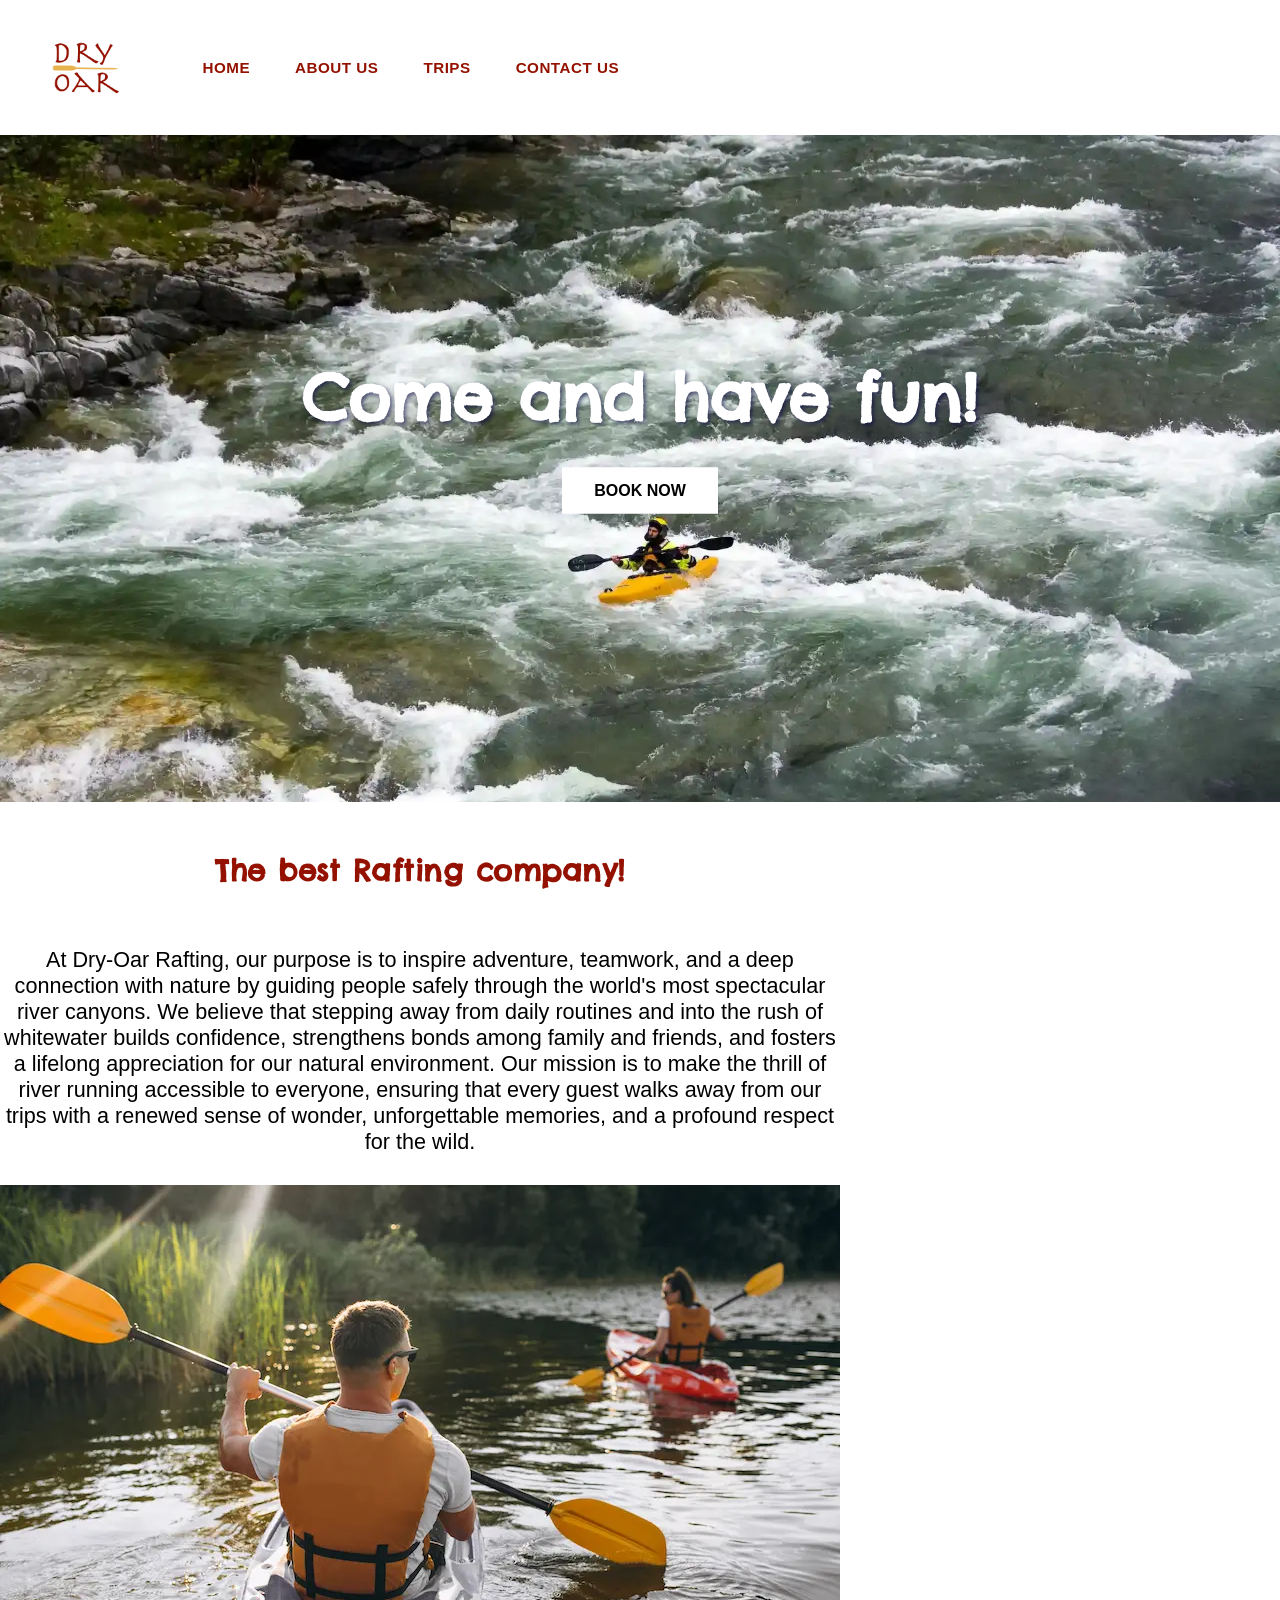
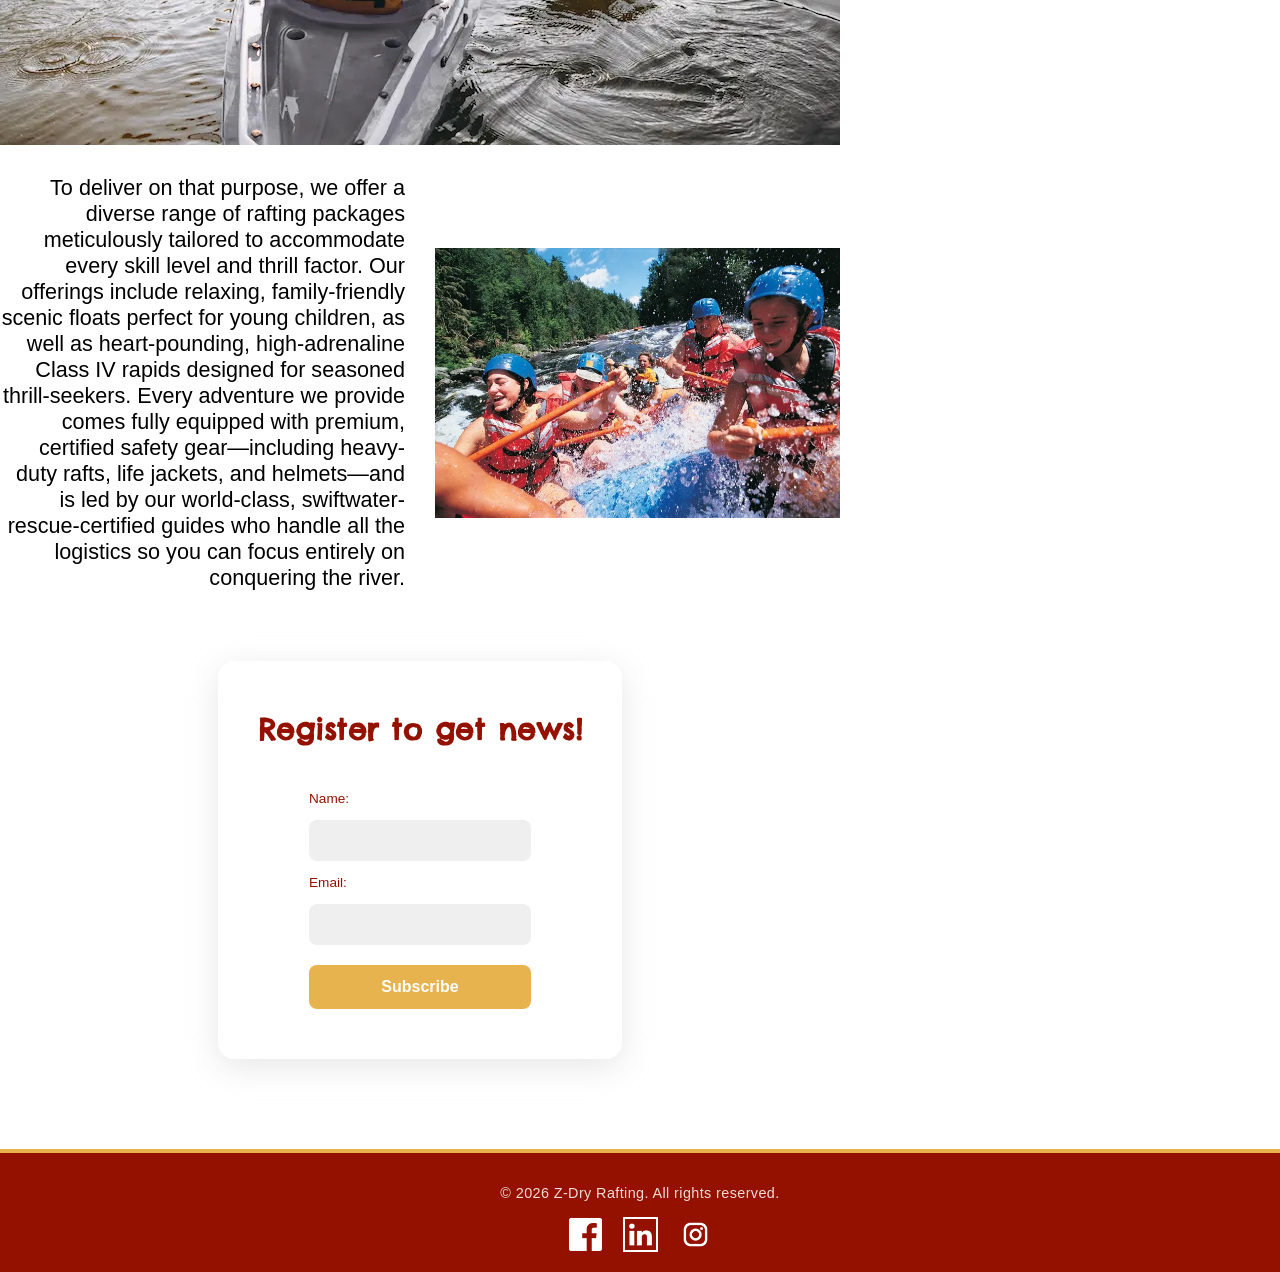
==== wwr/index.html @ ab3e2f8c "finally" ====
<!DOCTYPE html>
<html lang="en">

<head>
    <link rel="stylesheet" href="styles/rafting.css">
    <meta name="description" content="Dry Oar is a rafting company, come and have fun!">
    <meta charset="UTF-8">
    <meta name="author" content="Rodrigo">
    <meta name="viewport" content="width=device-width, initial-scale=1.0">
    <title>Z-Dry Rafting - Home Page</title>
    <link rel="stylesheet" href="styles/rafting.css">
    <link rel="preconnect" href="https://fonts.googleapis.com">
    <link rel="preconnect" href="https://fonts.gstatic.com" crossorigin>
    <link href="https://fonts.googleapis.com/css2?family=Chelsea+Market&display=swap" rel="stylesheet">
</head>
<body>
    <header> 
        <img src="images/z-dryoarlogo.png" alt="Company Logo">
        <nav>
        <ul>
            <li><a href="index.html">HOME</a></li>
            <li><a href="about.html">ABOUT US</a></li>
            <li><a href="trip.html">TRIPS</a></li>
            <li><a href="contact.html">CONTACT US</a></li>
        </ul>
        </nav>
    </header>
    <main class="home">
        <div class = "main-container">
        <img src="images/home-background.webp" alt="rafting main evidence " class="main-background"> 
        <div class="welcome">
        <h1>
            Come and have fun!
        </h1>
        <button type="button">BOOK NOW</button>
        </div>
        </div>
        <div class="content">
        <h2>The best Rafting company!</h2>
        <img src="images/rafting-example.webp" alt="couple rafting" class="couple">
         <p class="text-1">
            At Dry-Oar Rafting, our purpose is to inspire adventure, teamwork, and a deep connection with nature by guiding people safely through the world's most spectacular river canyons. We believe that stepping away from daily routines and into the rush of whitewater builds confidence, strengthens bonds among family and friends, and fosters a lifelong appreciation for our natural environment. Our mission is to make the thrill of river running accessible to everyone, ensuring that every guest walks away from our trips with a renewed sense of wonder, unforgettable memories, and a profound respect for the wild.
        </p>
        <p class="text-2">
            To deliver on that purpose, we offer a diverse range of rafting packages meticulously tailored to accommodate every skill level and thrill factor. Our offerings include relaxing, family-friendly scenic floats perfect for young children, as well as heart-pounding, high-adrenaline Class IV rapids designed for seasoned thrill-seekers. Every adventure we provide comes fully equipped with premium, certified safety gear—including heavy-duty rafts, life jackets, and helmets—and is led by our world-class, swiftwater-rescue-certified guides who handle all the logistics so you can focus entirely on conquering the river.
        </p>
        <img src="images/rafting-group.webp" alt="group rafting" class="group">
        <div class="newsletter">
            <h2> 
                Register to get news!
            </h2>
            <form action="#" method="POST">
        
            <label for="name">Name:</label>
            <input type="text" id="name" name="name" required>

            <label for="email">Email:</label>
            <input type="email" id="email" name="email" required>

            <button type="submit">Subscribe</button>
            </form>
        </div>
        </div>  
    </main>
    <footer>
        <p>© 2026 Z-Dry Rafting. All rights reserved.</p>
    <nav class="socialmedia">
    <a href="https://facebook.com">
        <img src="images/facebook.png" alt="Facebook Icon" width="35">
    </a>
    <a href="https://linkedin.com">
        <img src="images/linkedin.png" alt="LinkedIn Icon" width="35">
    </a>
    <a href="https://instagram.com">
        <img src="images/instagram.png" alt="Instagram Icon" width="35">
    </a>
    </nav>
    </footer>
</body>
---- wwr/styles/rafting.css ----
:root {
    --secondary-color: #941100;
    --accent1-color: #056b54;
    --accent2-color: #b35c00;
    --heading-font:  "Chelsea Market", system-ui;
    --body-font:'Trebuchet MS', sans-serif;
}

* {
    margin: 0;
    padding: 0;
    box-sizing: border-box;
}


header {
    position: sticky;
    top: 0;
    left: 0;
    width: 100%;
    height: 15vh;
    background-color: #ffffff;
    display: flex;
    justify-content: flex-start;
    align-items: center;
    padding: 0px 50px;
    z-index: 100;
    box-shadow: 0 2px 12px rgba(0,0,0,0.08);
}

header img {
    height: 60px;
    width: auto;
}

nav ul {
    list-style: none;
    display: flex;
    gap: 45px;
    margin-left: 80px;
}

nav ul li a {
    text-decoration: none;
    font-weight: bold;
    font-family: 'Trebuchet MS', sans-serif;
    color: rgb(148, 17, 0);
    font-size: 0.95rem;
    letter-spacing: 0.5px;
    padding-bottom: 4px;
    border-bottom: 2px solid transparent;
    transition: border-color 0.2s, opacity 0.2s;
}

nav ul li a:hover {
    border-bottom: 2px solid rgb(230, 179, 78);
    opacity: 0.8;
}

.hero, .history, .adventure, .main-contact, .employees {
    width: 840px;
    align-self: center;
    justify-self: center;
}

footer {
    display: flex;
    flex-direction: column;
    align-items: center;
    justify-content: center;
    background-color: #941100;
    padding: 32px 20px 20px;
    gap: 16px;
    font-family: 'Trebuchet MS', sans-serif;
    border-top: 4px solid rgb(230, 179, 78);
}

footer p {
    color: #fff;
    font-size: 0.9rem;
    letter-spacing: 0.4px;
    opacity: 0.85;
    margin: 0;
}

.socialmedia {
    display: flex;
    justify-content: center;
    align-items: center;
    gap: 20px;
    flex-wrap: wrap;
}

.socialmedia a {
    text-decoration: none;
    transition: transform 0.2s, opacity 0.2s;
    display: flex;
}

.socialmedia a:hover {
    transform: translateY(-3px);
    opacity: 0.8;
}

.socialmedia img {
    width: 35px;
    height: 35px;
    filter: brightness(0) invert(1);
}
.hero {
    display: flex;
    position: relative;
    flex-direction: column;
    align-items: center;
    justify-content: flex-start;
    overflow: hidden;
    border-radius: 12px;
}

.hero h1 {
    text-align: center;
    width: 100%;
    padding: 16px;
    padding-top: 40px;
    order: -1;
    font-family: "Chelsea Market", system-ui;
    color:#941100;
}

.hero img.background {
    width: 100%;
    height: 520px;
    object-fit: cover;
    display: block;
}



.hero article {
    position: absolute;
    bottom: 0;
    left: 0;
    right: 0;
    width: 100%;
    padding: 16px 32px;
    margin: 0;
    background-color:rgb(230, 179, 79, 0.6);
    backdrop-filter: blur(4px);
    display: flex;
    flex-direction: row;
    align-items: center;
    justify-content: center;
    gap: 20px;
    z-index: 2;
    
}

.hero article p {
    width: auto;
    max-width: 600px;
    padding: 0;
    margin: 0;
    background: none;
    text-align: left;
    line-height: 1.7;
    color: rgb(60, 34, 1);
    font-family: 'Trebuchet MS', sans-serif;
}

.hero article img {
    width: 90px;
    height: 90px;
    flex-shrink: 0;
    border-radius: 50%;
    object-fit: cover;
    border: 3px solid rgba(255,255,255,0.4);
}

.history {
    display: grid;
    grid-template-columns: 1fr 1fr 1fr;
    margin: 0 auto;
    padding-block: 40px;
    gap: 24px;
    align-items: center;
}

.history h2 {
    grid-column: 1 / -1;
    text-align: center;
    margin-bottom: 8px;
    padding-bottom: 12px;
    border-bottom: 2px solid rgba(0,0,0,0.08);
    font-family: "Chelsea Market", system-ui;
    color: #941100;
}

.history img {
    width: 100%;
    height: 220px;
    object-fit: cover;
    align-self: center;
    justify-self: center;
    border-radius: 10px;
    border: 1px solid rgb(0 0 0 / 0.1);
    box-shadow: 0 4px 12px rgba(0,0,0,0.08);
}

.history p {
    display: flex;
    align-items: center;
    text-align: center;
    justify-self: center;
    line-height: 1.7;
    padding: 0 12px;
    font-family: 'Trebuchet MS', sans-serif;
    font-size: 2vh;
    font-weight: normal;
}

.adventure {
    display: grid;
    grid-template-columns: repeat(5, 1fr);
    padding-block: 40px;
    gap: 12px;
}

.adventure h2 {
    grid-column: 1 / -1;
    text-align: center;
    margin-bottom: 8px;
    padding-bottom: 12px;
    border-bottom: 2px solid rgba(0,0,0,0.08);
    font-family: "Chelsea Market", system-ui;
    color: #941100;
}

.adventure figure {
    display: flex;
    flex-direction: column;
    align-items: center;
    gap: 8px;
}

.adventure img {
    width: 100%;
    height: 140px;
    object-fit: cover;
    border-radius: 8px;
    border: 1px solid rgb(0 0 0 / 0.1);
    transition: transform 0.25s ease, box-shadow 0.25s ease;
    box-shadow: 0 2px 6px rgba(0,0,0,0.07);
}

.adventure img:hover {
    transform: scale(1.05);
    box-shadow: 0 6px 18px rgba(0,0,0,0.15);
}

.adventure figcaption {
    text-align: center;
    padding: 4px;
    font-size: 0.88rem;
    font-family: 'Trebuchet MS', sans-serif;
    font-size: 2vh;
    font-weight: normal;
}

main section h2 {
    width: 100%;
    padding: 16px;
    text-align: center;
    opacity: 0.85;
    font-family: "Chelsea Market", system-ui;
    color: rgb(148, 17, 0);
}

.main-contact {
    display: grid;
    grid-template-columns: 1fr;
    max-width: 900px;
    margin: 0 auto;
    padding: 40px 20px;
    gap: 40px;
}

.contact {
    display: grid;
    grid-template-columns: 1fr;
    align-self: center;
    justify-content: center;
    text-align: center;
    padding: 30px;
    border-radius: 10px;
    box-shadow: 0 4px 16px rgba(0,0,0,0.08);
    border-left: 4px solid rgb(148, 17, 0);
    background-color: #fafafa;
}

.contact h1 {
    margin-bottom: 16px;
    font-family: "Chelsea Market", system-ui;
    color: rgb(148, 17, 0);
}

.contact article p {
    margin: 6px 0;
    line-height: 1.8;
    font-family: 'Trebuchet MS', sans-serif;
    color: #333;
}

.message-map {
    display: grid;
    grid-template-columns: 1fr 1fr;
    gap: 40px;
    align-items: start;
}

.form {
    display: flex;
    flex-direction: column;
    gap: 15px;
}

.form h2 {
    margin-bottom: 10px;
    font-family: "Chelsea Market", system-ui;
    color: rgb(148, 17, 0);
}

.form form {
    display: flex;
    flex-direction: column;
    gap: 12px;
}

.form-group {
    display: flex;
    flex-direction: column;
    gap: 4px;
}

.form-group label {
    font-weight: bold;
    font-size: 14px;
    font-family: 'Trebuchet MS', sans-serif;
    color: #222;
}

.form-group input[type="text"],
.form-group input[type="email"],
.form-group textarea {
    width: 100%;
    padding: 8px 12px;
    border: 1px solid #ccc;
    border-radius: 6px;
    box-sizing: border-box;
    font-size: 14px;
    font-family: 'Trebuchet MS', sans-serif;
    color: #222;
    background-color: #f9f9f9;
    transition: border 0.2s, box-shadow 0.2s;
}

.form-group input[type="text"]:focus,
.form-group input[type="email"]:focus,
.form-group textarea:focus {
    border-color: rgb(148, 17, 0);
    box-shadow: 0 0 0 3px rgba(148, 17, 0, 0.15);
    outline: none;
}

.form-group textarea {
    height: 100px;
    resize: vertical;
}

.radio-group {
    display: flex;
    flex-direction: column;
    gap: 6px;
}

.radio-group label {
    display: flex;
    align-items: center;
    gap: 8px;
    font-weight: normal;
    font-size: 14px;
    font-family: 'Trebuchet MS', sans-serif;
    color: #333;
}

.checkbox-group {
    display: flex;
    align-items: center;
    gap: 8px;
    font-size: 14px;
}

.checkbox-group label {
    font-weight: normal;
    font-family: 'Trebuchet MS', sans-serif;
    color: #333;
}

button[type="submit"] {
    width: 100%;
    padding: 10px;
    background-color: rgb(148, 17, 0);
    color: #fff;
    border: none;
    border-radius: 6px;
    font-size: 14px;
    font-family: 'Trebuchet MS', sans-serif;
    font-weight: bold;
    cursor: pointer;
    transition: background 0.2s, transform 0.1s;
}

button[type="submit"]:hover {
    background-color: rgba(148, 17, 0, 0.85);
    transform: translateY(-1px);
}

.map {
    display: flex;
    flex-direction: column;
    gap: 12px;
}

.map h2 {
    margin-bottom: 10px;
    font-family: "Chelsea Market", system-ui;
    color: rgb(148, 17, 0);
}

.map iframe {
    width: 100%;
    height: 300px;
    border-radius: 8px;
    border: none;
    box-shadow: 0 4px 12px rgba(0,0,0,0.1);
}

.employees {
    display: grid;
    grid-template-columns: repeat(3, 1fr);
    gap: 20px;
    padding: 30px 0;
}

.employees h2 {
    grid-column: 1 / -1;
    text-align: center;
    margin-bottom: 20px;
    font-family: "Chelsea Market", system-ui;
    color: rgb(148, 17, 0);
}

.employees figure {
    display: flex;
    flex-direction: column;
    align-items: center;
    gap: 8px;
    padding: 16px;
    border-radius: 10px;
    background-color: #fafafa;
    box-shadow: 0 2px 8px rgba(0,0,0,0.07);
    transition: transform 0.2s;
}

.employees figure:hover {
    transform: translateY(-4px);
}

.employees img {
    width: 100%;
    max-width: 220px;
    aspect-ratio: 4 / 5;
    object-fit: cover;
    border: 2px solid rgb(230, 179, 78);
    border-radius: 8px;
    padding: 4px;
}

.employees figcaption {
    text-align: center;
    padding: 4px;
    font-weight: bold;
    font-family: 'Trebuchet MS', sans-serif;
    color: rgb(148, 17, 0);
    font-size: 1rem;
}
.home img {
    max-width: 100%;
    height: auto;
    display: block;
}
.home img {
  max-width: 100%;
  height: auto;
  display: block;
}

.welcome{
    position:absolute;
    top: 45%;
    left: 50%;
    transform: translate(-50%,-50%);
    text-align: center;
    color: white;
    width: 90%;
    display: grid;
    grid-template-columns: 1fr;
    row-gap: 10px;
    justify-items: center;
    

}
.main-container{
    position: relative;
}
.welcome h1 {
  font-size: 5vw;
  margin-bottom: 20px;
  text-shadow: 2px 2px 4px rgba(3, 1, 62, 0.6);
  font-family: "Chelsea Market", system-ui;
  color: white;
}




.welcome button {
  background-color: #ffffff;
  color: #000000;
  border: 2px solid #ffffff;
  padding: 12px 30px;
  font-size: 1rem;
  cursor: pointer;
  text-transform: uppercase;
  transition: all 0.3s ease;
  font-family: 'Trebuchet MS', sans-serif; font-weight: bold;
  width: auto;
}

.welcome button:hover {
  background-color: transparent;
  color: #ffffff;}
.content {
    width: 840px;
    justify-self: center;
    display: grid;
    grid-template-columns: 1fr 1fr;
    padding: 50px 0 50px 0 ;
    gap: 30px;
}
.group{
    width:50vh;
    height: auto;
    justify-self: center;
    align-self: center;
    grid-column: 2;
    grid-row: 4;
}
.content h2{
  color: rgb(148, 17, 0);
  font-size: 1.8rem;
  margin-bottom: 28px;
  font-family:  "Chelsea Market", system-ui;
  letter-spacing: 0.5px;
  text-align: center;
  align-self: center;
  justify-self: center;
  grid-row: 1;
  grid-column: 1/3;

}
.newsletter {
  grid-column: 1/-1 ; 
  display: flex;
  flex-direction: column;
  align-items: center;
  gap: 15px;
  padding: 50px 40px;
  border-radius: 16px;
  max-width: 550px;
  margin: 40px auto;
  text-align: center;
  box-shadow: 0 8px 32px rgba(176, 176, 176, 0.3);
}

.newsletter h2 {
  color:  rgb(148, 17, 0);
  font-size: 1.8rem;
  margin-bottom: 28px;
  font-family:  "Chelsea Market", system-ui;
  letter-spacing: 0.5px;
}

.newsletter form {
  display: flex;
  flex-direction: column;
  gap: 14px;
}

.newsletter label {
  color:  rgb(148, 17, 0);
  font-size: 0.85rem;
  text-align: left;
  font-family: 'Trebuchet MS', sans-serif; 
}

.newsletter input {
  border: none;
  width: 100%;
  padding: 12px 16px;
  border-radius: 8px;
  background: #efefef;
  color:  rgb(148, 17, 0);
  font-size: 0.95rem;
  outline: none;
  box-sizing: border-box;
}

.newsletter input:focus {

  box-shadow: 0 0 0 3px  rgb(148, 17, 0);
}

.newsletter button {
  margin-top: 6px;
  padding: 13px;
  background: rgb(230, 179, 79);
  color: white;
  border: none;
  border-radius: 8px;
  font-size: 1rem;
  font-weight: 600;
  cursor: pointer;
  transition: background 0.3s ease, transform 0.1s ease;
  font-family: 'Segoe UI', sans-serif;
}

.newsletter button:hover {
  background:  rgb(148, 17, 0);
  transform: translateY(-1px);
}

.newsletter button:active {
  transform: translateY(0);
}
.couple{
    align-self: center;
    grid-column: 1 / 3;
    grid-row: 3;
    width: 100%;
    height: 100%;
    object-fit: cover;
}
.text-1{
    font-family: 'Trebuchet MS', sans-serif; 
    font-size: 2.4vh;
    top: 0;
    grid-column: 1/3;
    grid: 2;
    text-align: center;
}
.text-2{
    font-family: 'Trebuchet MS', sans-serif; 
    font-size: 2.4vh;
    top: 0;
    text-align: right;
    grid-column: 1;
    grid-row: 4;}

.call, .plans, .comparison {
    width: 840px;
    justify-self: center;
    align-self: center;
    padding: 40px 20px;
}

.call {
    text-align: center;
    background-color: #fafafa;
    border-radius: 10px;
    border-left: 4px solid rgb(230, 179, 78);
    box-shadow: 0 4px 16px rgba(0,0,0,0.07);
}

.call h2 {
    margin-bottom: 12px;
    font-family: "Chelsea Market", system-ui;
    color: rgb(148, 17, 0);
}

.call p {
    margin-bottom: 20px;
    font-family: 'Trebuchet MS', sans-serif;
    color: #333;
    line-height: 1.7;
}

.call a {
    display: inline-block;
    padding: 12px 28px;
    border: 2px solid rgb(148, 17, 0);
    color: rgb(148, 17, 0);
    text-decoration: none;
    font-weight: bold;
    font-family: 'Trebuchet MS', sans-serif;
    border-radius: 6px;
    transition: background 0.2s, color 0.2s;
}

.call a:hover {
    background-color: rgb(148, 17, 0);
    color: #fff;
}

hr {
    width: 840px;
    margin: 0 auto;
    border: none;
    border-top: 2px solid rgba(148, 17, 0, 0.15);
}

.plans h2 {
    margin-bottom: 30px;
    text-align: center;
    font-family: "Chelsea Market", system-ui;
    color: rgb(148, 17, 0);
}

.plans article {
    display: grid;
    grid-template-columns: 280px 1fr;
    grid-template-rows: auto 1fr;
    gap: 12px 24px;
    margin-bottom: 36px;
    padding-bottom: 36px;
    border-bottom: 1px solid rgba(148, 17, 0, 0.15);
}

.plans article:last-child {
    border-bottom: none;
}

.plans article h3 {
    grid-column: 1 / -1;
    margin-bottom: 4px;
    font-family: "Chelsea Market", system-ui;
    color: rgb(148, 17, 0);
    border-left: 3px solid rgb(230, 179, 78);
    padding-left: 10px;
}

.plans article img {
    width: 100%;
    height: 180px;
    object-fit: cover;
    border-radius: 8px;
    box-shadow: 0 4px 12px rgba(0,0,0,0.1);
    border: 2px solid rgb(230, 179, 78);
}

.plans article p {
    align-self: center;
    line-height: 1.7;
    font-family: 'Trebuchet MS', sans-serif;
    color: #333;
}

.comparison h2 {
    text-align: center;
    margin-bottom: 20px;
    font-family: "Chelsea Market", system-ui;
    color: rgb(148, 17, 0);
}

.comparison table {
    width: 100%;
    border-collapse: collapse;
    border: none;
    font-family: 'Trebuchet MS', sans-serif;
}

.comparison th {
    padding: 12px 16px;
    text-align: center;
    background-color: rgb(148, 17, 0);
    color: #fff;
    font-family: 'Trebuchet MS', sans-serif;
    font-weight: bold;
}

.comparison td {
    padding: 12px 16px;
    text-align: center;
    border: 1px solid rgba(0,0,0,0.1);
    color: #333;
}

.comparison thead tr {
    background-color: rgb(148, 17, 0);
}

.comparison tbody tr:nth-child(even) {
    background-color: rgba(230, 179, 78, 0.1);
}

.comparison tbody tr:hover {
    background-color: rgba(148, 17, 0, 0.07);
}
---- wwr/styles/rafting.css ----
:root {
    --secondary-color: #941100;
    --accent1-color: #056b54;
    --accent2-color: #b35c00;
    --heading-font:  "Chelsea Market", system-ui;
    --body-font:'Trebuchet MS', sans-serif;
}

* {
    margin: 0;
    padding: 0;
    box-sizing: border-box;
}


header {
    position: sticky;
    top: 0;
    left: 0;
    width: 100%;
    height: 15vh;
    background-color: #ffffff;
    display: flex;
    justify-content: flex-start;
    align-items: center;
    padding: 0px 50px;
    z-index: 100;
    box-shadow: 0 2px 12px rgba(0,0,0,0.08);
}

header img {
    height: 60px;
    width: auto;
}

nav ul {
    list-style: none;
    display: flex;
    gap: 45px;
    margin-left: 80px;
}

nav ul li a {
    text-decoration: none;
    font-weight: bold;
    font-family: 'Trebuchet MS', sans-serif;
    color: rgb(148, 17, 0);
    font-size: 0.95rem;
    letter-spacing: 0.5px;
    padding-bottom: 4px;
    border-bottom: 2px solid transparent;
    transition: border-color 0.2s, opacity 0.2s;
}

nav ul li a:hover {
    border-bottom: 2px solid rgb(230, 179, 78);
    opacity: 0.8;
}

.hero, .history, .adventure, .main-contact, .employees {
    width: 840px;
    align-self: center;
    justify-self: center;
}

footer {
    display: flex;
    flex-direction: column;
    align-items: center;
    justify-content: center;
    background-color: #941100;
    padding: 32px 20px 20px;
    gap: 16px;
    font-family: 'Trebuchet MS', sans-serif;
    border-top: 4px solid rgb(230, 179, 78);
}

footer p {
    color: #fff;
    font-size: 0.9rem;
    letter-spacing: 0.4px;
    opacity: 0.85;
    margin: 0;
}

.socialmedia {
    display: flex;
    justify-content: center;
    align-items: center;
    gap: 20px;
    flex-wrap: wrap;
}

.socialmedia a {
    text-decoration: none;
    transition: transform 0.2s, opacity 0.2s;
    display: flex;
}

.socialmedia a:hover {
    transform: translateY(-3px);
    opacity: 0.8;
}

.socialmedia img {
    width: 35px;
    height: 35px;
    filter: brightness(0) invert(1);
}
.hero {
    display: flex;
    position: relative;
    flex-direction: column;
    align-items: center;
    justify-content: flex-start;
    overflow: hidden;
    border-radius: 12px;
}

.hero h1 {
    text-align: center;
    width: 100%;
    padding: 16px;
    padding-top: 40px;
    order: -1;
    font-family: "Chelsea Market", system-ui;
    color:#941100;
}

.hero img.background {
    width: 100%;
    height: 520px;
    object-fit: cover;
    display: block;
}



.hero article {
    position: absolute;
    bottom: 0;
    left: 0;
    right: 0;
    width: 100%;
    padding: 16px 32px;
    margin: 0;
    background-color:rgb(230, 179, 79, 0.6);
    backdrop-filter: blur(4px);
    display: flex;
    flex-direction: row;
    align-items: center;
    justify-content: center;
    gap: 20px;
    z-index: 2;
    
}

.hero article p {
    width: auto;
    max-width: 600px;
    padding: 0;
    margin: 0;
    background: none;
    text-align: left;
    line-height: 1.7;
    color: rgb(60, 34, 1);
    font-family: 'Trebuchet MS', sans-serif;
}

.hero article img {
    width: 90px;
    height: 90px;
    flex-shrink: 0;
    border-radius: 50%;
    object-fit: cover;
    border: 3px solid rgba(255,255,255,0.4);
}

.history {
    display: grid;
    grid-template-columns: 1fr 1fr 1fr;
    margin: 0 auto;
    padding-block: 40px;
    gap: 24px;
    align-items: center;
}

.history h2 {
    grid-column: 1 / -1;
    text-align: center;
    margin-bottom: 8px;
    padding-bottom: 12px;
    border-bottom: 2px solid rgba(0,0,0,0.08);
    font-family: "Chelsea Market", system-ui;
    color: #941100;
}

.history img {
    width: 100%;
    height: 220px;
    object-fit: cover;
    align-self: center;
    justify-self: center;
    border-radius: 10px;
    border: 1px solid rgb(0 0 0 / 0.1);
    box-shadow: 0 4px 12px rgba(0,0,0,0.08);
}

.history p {
    display: flex;
    align-items: center;
    text-align: center;
    justify-self: center;
    line-height: 1.7;
    padding: 0 12px;
    font-family: 'Trebuchet MS', sans-serif;
    font-size: 2vh;
    font-weight: normal;
}

.adventure {
    display: grid;
    grid-template-columns: repeat(5, 1fr);
    padding-block: 40px;
    gap: 12px;
}

.adventure h2 {
    grid-column: 1 / -1;
    text-align: center;
    margin-bottom: 8px;
    padding-bottom: 12px;
    border-bottom: 2px solid rgba(0,0,0,0.08);
    font-family: "Chelsea Market", system-ui;
    color: #941100;
}

.adventure figure {
    display: flex;
    flex-direction: column;
    align-items: center;
    gap: 8px;
}

.adventure img {
    width: 100%;
    height: 140px;
    object-fit: cover;
    border-radius: 8px;
    border: 1px solid rgb(0 0 0 / 0.1);
    transition: transform 0.25s ease, box-shadow 0.25s ease;
    box-shadow: 0 2px 6px rgba(0,0,0,0.07);
}

.adventure img:hover {
    transform: scale(1.05);
    box-shadow: 0 6px 18px rgba(0,0,0,0.15);
}

.adventure figcaption {
    text-align: center;
    padding: 4px;
    font-size: 0.88rem;
    font-family: 'Trebuchet MS', sans-serif;
    font-size: 2vh;
    font-weight: normal;
}

main section h2 {
    width: 100%;
    padding: 16px;
    text-align: center;
    opacity: 0.85;
    font-family: "Chelsea Market", system-ui;
    color: rgb(148, 17, 0);
}

.main-contact {
    display: grid;
    grid-template-columns: 1fr;
    max-width: 900px;
    margin: 0 auto;
    padding: 40px 20px;
    gap: 40px;
}

.contact {
    display: grid;
    grid-template-columns: 1fr;
    align-self: center;
    justify-content: center;
    text-align: center;
    padding: 30px;
    border-radius: 10px;
    box-shadow: 0 4px 16px rgba(0,0,0,0.08);
    border-left: 4px solid rgb(148, 17, 0);
    background-color: #fafafa;
}

.contact h1 {
    margin-bottom: 16px;
    font-family: "Chelsea Market", system-ui;
    color: rgb(148, 17, 0);
}

.contact article p {
    margin: 6px 0;
    line-height: 1.8;
    font-family: 'Trebuchet MS', sans-serif;
    color: #333;
}

.message-map {
    display: grid;
    grid-template-columns: 1fr 1fr;
    gap: 40px;
    align-items: start;
}

.form {
    display: flex;
    flex-direction: column;
    gap: 15px;
}

.form h2 {
    margin-bottom: 10px;
    font-family: "Chelsea Market", system-ui;
    color: rgb(148, 17, 0);
}

.form form {
    display: flex;
    flex-direction: column;
    gap: 12px;
}

.form-group {
    display: flex;
    flex-direction: column;
    gap: 4px;
}

.form-group label {
    font-weight: bold;
    font-size: 14px;
    font-family: 'Trebuchet MS', sans-serif;
    color: #222;
}

.form-group input[type="text"],
.form-group input[type="email"],
.form-group textarea {
    width: 100%;
    padding: 8px 12px;
    border: 1px solid #ccc;
    border-radius: 6px;
    box-sizing: border-box;
    font-size: 14px;
    font-family: 'Trebuchet MS', sans-serif;
    color: #222;
    background-color: #f9f9f9;
    transition: border 0.2s, box-shadow 0.2s;
}

.form-group input[type="text"]:focus,
.form-group input[type="email"]:focus,
.form-group textarea:focus {
    border-color: rgb(148, 17, 0);
    box-shadow: 0 0 0 3px rgba(148, 17, 0, 0.15);
    outline: none;
}

.form-group textarea {
    height: 100px;
    resize: vertical;
}

.radio-group {
    display: flex;
    flex-direction: column;
    gap: 6px;
}

.radio-group label {
    display: flex;
    align-items: center;
    gap: 8px;
    font-weight: normal;
    font-size: 14px;
    font-family: 'Trebuchet MS', sans-serif;
    color: #333;
}

.checkbox-group {
    display: flex;
    align-items: center;
    gap: 8px;
    font-size: 14px;
}

.checkbox-group label {
    font-weight: normal;
    font-family: 'Trebuchet MS', sans-serif;
    color: #333;
}

button[type="submit"] {
    width: 100%;
    padding: 10px;
    background-color: rgb(148, 17, 0);
    color: #fff;
    border: none;
    border-radius: 6px;
    font-size: 14px;
    font-family: 'Trebuchet MS', sans-serif;
    font-weight: bold;
    cursor: pointer;
    transition: background 0.2s, transform 0.1s;
}

button[type="submit"]:hover {
    background-color: rgba(148, 17, 0, 0.85);
    transform: translateY(-1px);
}

.map {
    display: flex;
    flex-direction: column;
    gap: 12px;
}

.map h2 {
    margin-bottom: 10px;
    font-family: "Chelsea Market", system-ui;
    color: rgb(148, 17, 0);
}

.map iframe {
    width: 100%;
    height: 300px;
    border-radius: 8px;
    border: none;
    box-shadow: 0 4px 12px rgba(0,0,0,0.1);
}

.employees {
    display: grid;
    grid-template-columns: repeat(3, 1fr);
    gap: 20px;
    padding: 30px 0;
}

.employees h2 {
    grid-column: 1 / -1;
    text-align: center;
    margin-bottom: 20px;
    font-family: "Chelsea Market", system-ui;
    color: rgb(148, 17, 0);
}

.employees figure {
    display: flex;
    flex-direction: column;
    align-items: center;
    gap: 8px;
    padding: 16px;
    border-radius: 10px;
    background-color: #fafafa;
    box-shadow: 0 2px 8px rgba(0,0,0,0.07);
    transition: transform 0.2s;
}

.employees figure:hover {
    transform: translateY(-4px);
}

.employees img {
    width: 100%;
    max-width: 220px;
    aspect-ratio: 4 / 5;
    object-fit: cover;
    border: 2px solid rgb(230, 179, 78);
    border-radius: 8px;
    padding: 4px;
}

.employees figcaption {
    text-align: center;
    padding: 4px;
    font-weight: bold;
    font-family: 'Trebuchet MS', sans-serif;
    color: rgb(148, 17, 0);
    font-size: 1rem;
}
.home img {
    max-width: 100%;
    height: auto;
    display: block;
}
.home img {
  max-width: 100%;
  height: auto;
  display: block;
}

.welcome{
    position:absolute;
    top: 45%;
    left: 50%;
    transform: translate(-50%,-50%);
    text-align: center;
    color: white;
    width: 90%;
    display: grid;
    grid-template-columns: 1fr;
    row-gap: 10px;
    justify-items: center;
    

}
.main-container{
    position: relative;
}
.welcome h1 {
  font-size: 5vw;
  margin-bottom: 20px;
  text-shadow: 2px 2px 4px rgba(3, 1, 62, 0.6);
  font-family: "Chelsea Market", system-ui;
  color: white;
}




.welcome button {
  background-color: #ffffff;
  color: #000000;
  border: 2px solid #ffffff;
  padding: 12px 30px;
  font-size: 1rem;
  cursor: pointer;
  text-transform: uppercase;
  transition: all 0.3s ease;
  font-family: 'Trebuchet MS', sans-serif; font-weight: bold;
  width: auto;
}

.welcome button:hover {
  background-color: transparent;
  color: #ffffff;}
.content {
    width: 840px;
    justify-self: center;
    display: grid;
    grid-template-columns: 1fr 1fr;
    padding: 50px 0 50px 0 ;
    gap: 30px;
}
.group{
    width:50vh;
    height: auto;
    justify-self: center;
    align-self: center;
    grid-column: 2;
    grid-row: 4;
}
.content h2{
  color: rgb(148, 17, 0);
  font-size: 1.8rem;
  margin-bottom: 28px;
  font-family:  "Chelsea Market", system-ui;
  letter-spacing: 0.5px;
  text-align: center;
  align-self: center;
  justify-self: center;
  grid-row: 1;
  grid-column: 1/3;

}
.newsletter {
  grid-column: 1/-1 ; 
  display: flex;
  flex-direction: column;
  align-items: center;
  gap: 15px;
  padding: 50px 40px;
  border-radius: 16px;
  max-width: 550px;
  margin: 40px auto;
  text-align: center;
  box-shadow: 0 8px 32px rgba(176, 176, 176, 0.3);
}

.newsletter h2 {
  color:  rgb(148, 17, 0);
  font-size: 1.8rem;
  margin-bottom: 28px;
  font-family:  "Chelsea Market", system-ui;
  letter-spacing: 0.5px;
}

.newsletter form {
  display: flex;
  flex-direction: column;
  gap: 14px;
}

.newsletter label {
  color:  rgb(148, 17, 0);
  font-size: 0.85rem;
  text-align: left;
  font-family: 'Trebuchet MS', sans-serif; 
}

.newsletter input {
  border: none;
  width: 100%;
  padding: 12px 16px;
  border-radius: 8px;
  background: #efefef;
  color:  rgb(148, 17, 0);
  font-size: 0.95rem;
  outline: none;
  box-sizing: border-box;
}

.newsletter input:focus {

  box-shadow: 0 0 0 3px  rgb(148, 17, 0);
}

.newsletter button {
  margin-top: 6px;
  padding: 13px;
  background: rgb(230, 179, 79);
  color: white;
  border: none;
  border-radius: 8px;
  font-size: 1rem;
  font-weight: 600;
  cursor: pointer;
  transition: background 0.3s ease, transform 0.1s ease;
  font-family: 'Segoe UI', sans-serif;
}

.newsletter button:hover {
  background:  rgb(148, 17, 0);
  transform: translateY(-1px);
}

.newsletter button:active {
  transform: translateY(0);
}
.couple{
    align-self: center;
    grid-column: 1 / 3;
    grid-row: 3;
    width: 100%;
    height: 100%;
    object-fit: cover;
}
.text-1{
    font-family: 'Trebuchet MS', sans-serif; 
    font-size: 2.4vh;
    top: 0;
    grid-column: 1/3;
    grid: 2;
    text-align: center;
}
.text-2{
    font-family: 'Trebuchet MS', sans-serif; 
    font-size: 2.4vh;
    top: 0;
    text-align: right;
    grid-column: 1;
    grid-row: 4;}

.call, .plans, .comparison {
    width: 840px;
    justify-self: center;
    align-self: center;
    padding: 40px 20px;
}

.call {
    text-align: center;
    background-color: #fafafa;
    border-radius: 10px;
    border-left: 4px solid rgb(230, 179, 78);
    box-shadow: 0 4px 16px rgba(0,0,0,0.07);
}

.call h2 {
    margin-bottom: 12px;
    font-family: "Chelsea Market", system-ui;
    color: rgb(148, 17, 0);
}

.call p {
    margin-bottom: 20px;
    font-family: 'Trebuchet MS', sans-serif;
    color: #333;
    line-height: 1.7;
}

.call a {
    display: inline-block;
    padding: 12px 28px;
    border: 2px solid rgb(148, 17, 0);
    color: rgb(148, 17, 0);
    text-decoration: none;
    font-weight: bold;
    font-family: 'Trebuchet MS', sans-serif;
    border-radius: 6px;
    transition: background 0.2s, color 0.2s;
}

.call a:hover {
    background-color: rgb(148, 17, 0);
    color: #fff;
}

hr {
    width: 840px;
    margin: 0 auto;
    border: none;
    border-top: 2px solid rgba(148, 17, 0, 0.15);
}

.plans h2 {
    margin-bottom: 30px;
    text-align: center;
    font-family: "Chelsea Market", system-ui;
    color: rgb(148, 17, 0);
}

.plans article {
    display: grid;
    grid-template-columns: 280px 1fr;
    grid-template-rows: auto 1fr;
    gap: 12px 24px;
    margin-bottom: 36px;
    padding-bottom: 36px;
    border-bottom: 1px solid rgba(148, 17, 0, 0.15);
}

.plans article:last-child {
    border-bottom: none;
}

.plans article h3 {
    grid-column: 1 / -1;
    margin-bottom: 4px;
    font-family: "Chelsea Market", system-ui;
    color: rgb(148, 17, 0);
    border-left: 3px solid rgb(230, 179, 78);
    padding-left: 10px;
}

.plans article img {
    width: 100%;
    height: 180px;
    object-fit: cover;
    border-radius: 8px;
    box-shadow: 0 4px 12px rgba(0,0,0,0.1);
    border: 2px solid rgb(230, 179, 78);
}

.plans article p {
    align-self: center;
    line-height: 1.7;
    font-family: 'Trebuchet MS', sans-serif;
    color: #333;
}

.comparison h2 {
    text-align: center;
    margin-bottom: 20px;
    font-family: "Chelsea Market", system-ui;
    color: rgb(148, 17, 0);
}

.comparison table {
    width: 100%;
    border-collapse: collapse;
    border: none;
    font-family: 'Trebuchet MS', sans-serif;
}

.comparison th {
    padding: 12px 16px;
    text-align: center;
    background-color: rgb(148, 17, 0);
    color: #fff;
    font-family: 'Trebuchet MS', sans-serif;
    font-weight: bold;
}

.comparison td {
    padding: 12px 16px;
    text-align: center;
    border: 1px solid rgba(0,0,0,0.1);
    color: #333;
}

.comparison thead tr {
    background-color: rgb(148, 17, 0);
}

.comparison tbody tr:nth-child(even) {
    background-color: rgba(230, 179, 78, 0.1);
}

.comparison tbody tr:hover {
    background-color: rgba(148, 17, 0, 0.07);
}
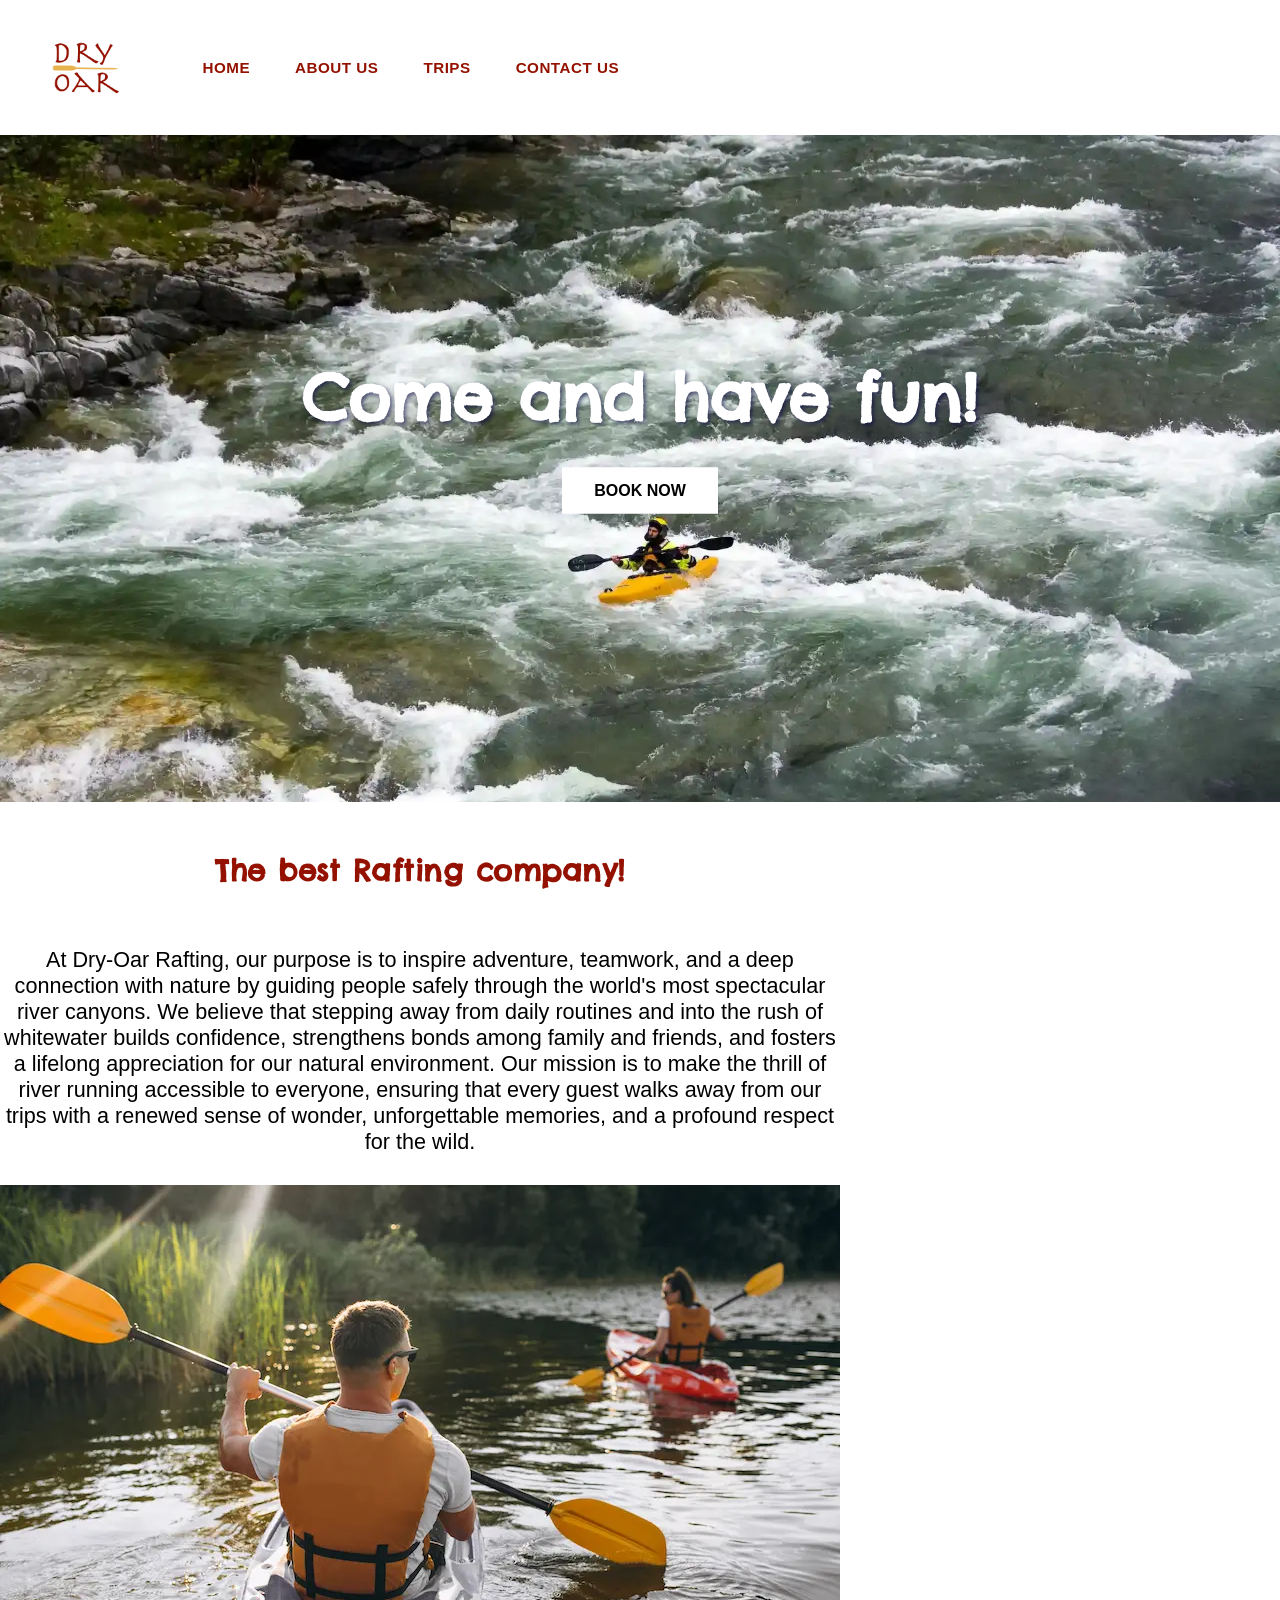
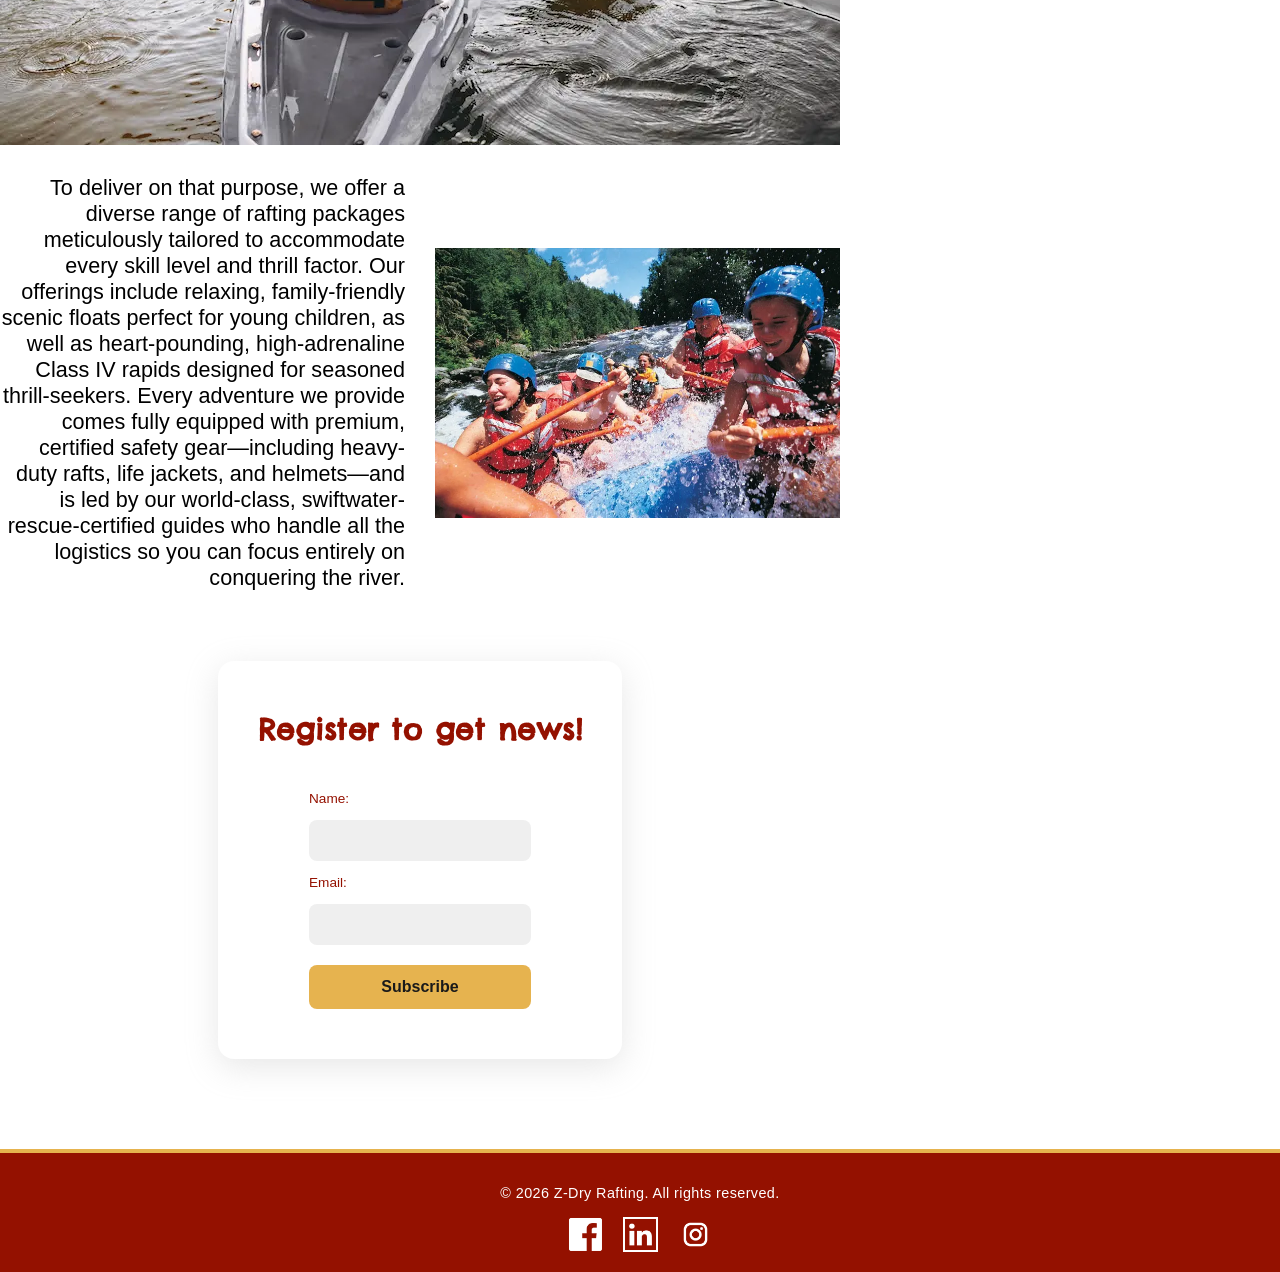
==== commit d99ccded: "hi" ====
--- a/wwr/index.html
+++ b/wwr/index.html
@@ -32,7 +32,7 @@
         <h1>
             Come and have fun!
         </h1>
-        <button type="button">BOOK NOW</button>
+        <a href="trip.html"><button type="button">BOOK NOW</button></a>
         </div>
         </div>
         <div class="content">
--- a/wwr/styles/rafting.css
+++ b/wwr/styles/rafting.css
@@ -79,7 +79,7 @@
     color: #fff;
     font-size: 0.9rem;
     letter-spacing: 0.4px;
-    opacity: 0.85;
+    opacity: 1;
     margin: 0;
 }
 
@@ -631,17 +631,17 @@
 }
 
 .newsletter button {
-  margin-top: 6px;
-  padding: 13px;
-  background: rgb(230, 179, 79);
-  color: white;
-  border: none;
-  border-radius: 8px;
-  font-size: 1rem;
-  font-weight: 600;
-  cursor: pointer;
-  transition: background 0.3s ease, transform 0.1s ease;
-  font-family: 'Segoe UI', sans-serif;
+    margin-top: 6px;
+    padding: 13px;
+    background: rgb(230, 179, 79);
+    color: #1a1a1a;
+    border: none;
+    border-radius: 8px;
+    font-size: 1rem;
+    font-weight: 600;
+    cursor: pointer;
+    transition: background 0.3s ease, transform 0.1s ease;
+    font-family: 'Trebuchet MS', sans-serif;
 }
 
 .newsletter button:hover {
@@ -663,15 +663,12 @@
 .text-1{
     font-family: 'Trebuchet MS', sans-serif; 
     font-size: 2.4vh;
-    top: 0;
     grid-column: 1/3;
-    grid: 2;
     text-align: center;
 }
 .text-2{
     font-family: 'Trebuchet MS', sans-serif; 
     font-size: 2.4vh;
-    top: 0;
     text-align: right;
     grid-column: 1;
     grid-row: 4;}
--- a/wwr/styles/rafting.css
+++ b/wwr/styles/rafting.css
@@ -79,7 +79,7 @@
     color: #fff;
     font-size: 0.9rem;
     letter-spacing: 0.4px;
-    opacity: 0.85;
+    opacity: 1;
     margin: 0;
 }
 
@@ -631,17 +631,17 @@
 }
 
 .newsletter button {
-  margin-top: 6px;
-  padding: 13px;
-  background: rgb(230, 179, 79);
-  color: white;
-  border: none;
-  border-radius: 8px;
-  font-size: 1rem;
-  font-weight: 600;
-  cursor: pointer;
-  transition: background 0.3s ease, transform 0.1s ease;
-  font-family: 'Segoe UI', sans-serif;
+    margin-top: 6px;
+    padding: 13px;
+    background: rgb(230, 179, 79);
+    color: #1a1a1a;
+    border: none;
+    border-radius: 8px;
+    font-size: 1rem;
+    font-weight: 600;
+    cursor: pointer;
+    transition: background 0.3s ease, transform 0.1s ease;
+    font-family: 'Trebuchet MS', sans-serif;
 }
 
 .newsletter button:hover {
@@ -663,15 +663,12 @@
 .text-1{
     font-family: 'Trebuchet MS', sans-serif; 
     font-size: 2.4vh;
-    top: 0;
     grid-column: 1/3;
-    grid: 2;
     text-align: center;
 }
 .text-2{
     font-family: 'Trebuchet MS', sans-serif; 
     font-size: 2.4vh;
-    top: 0;
     text-align: right;
     grid-column: 1;
     grid-row: 4;}
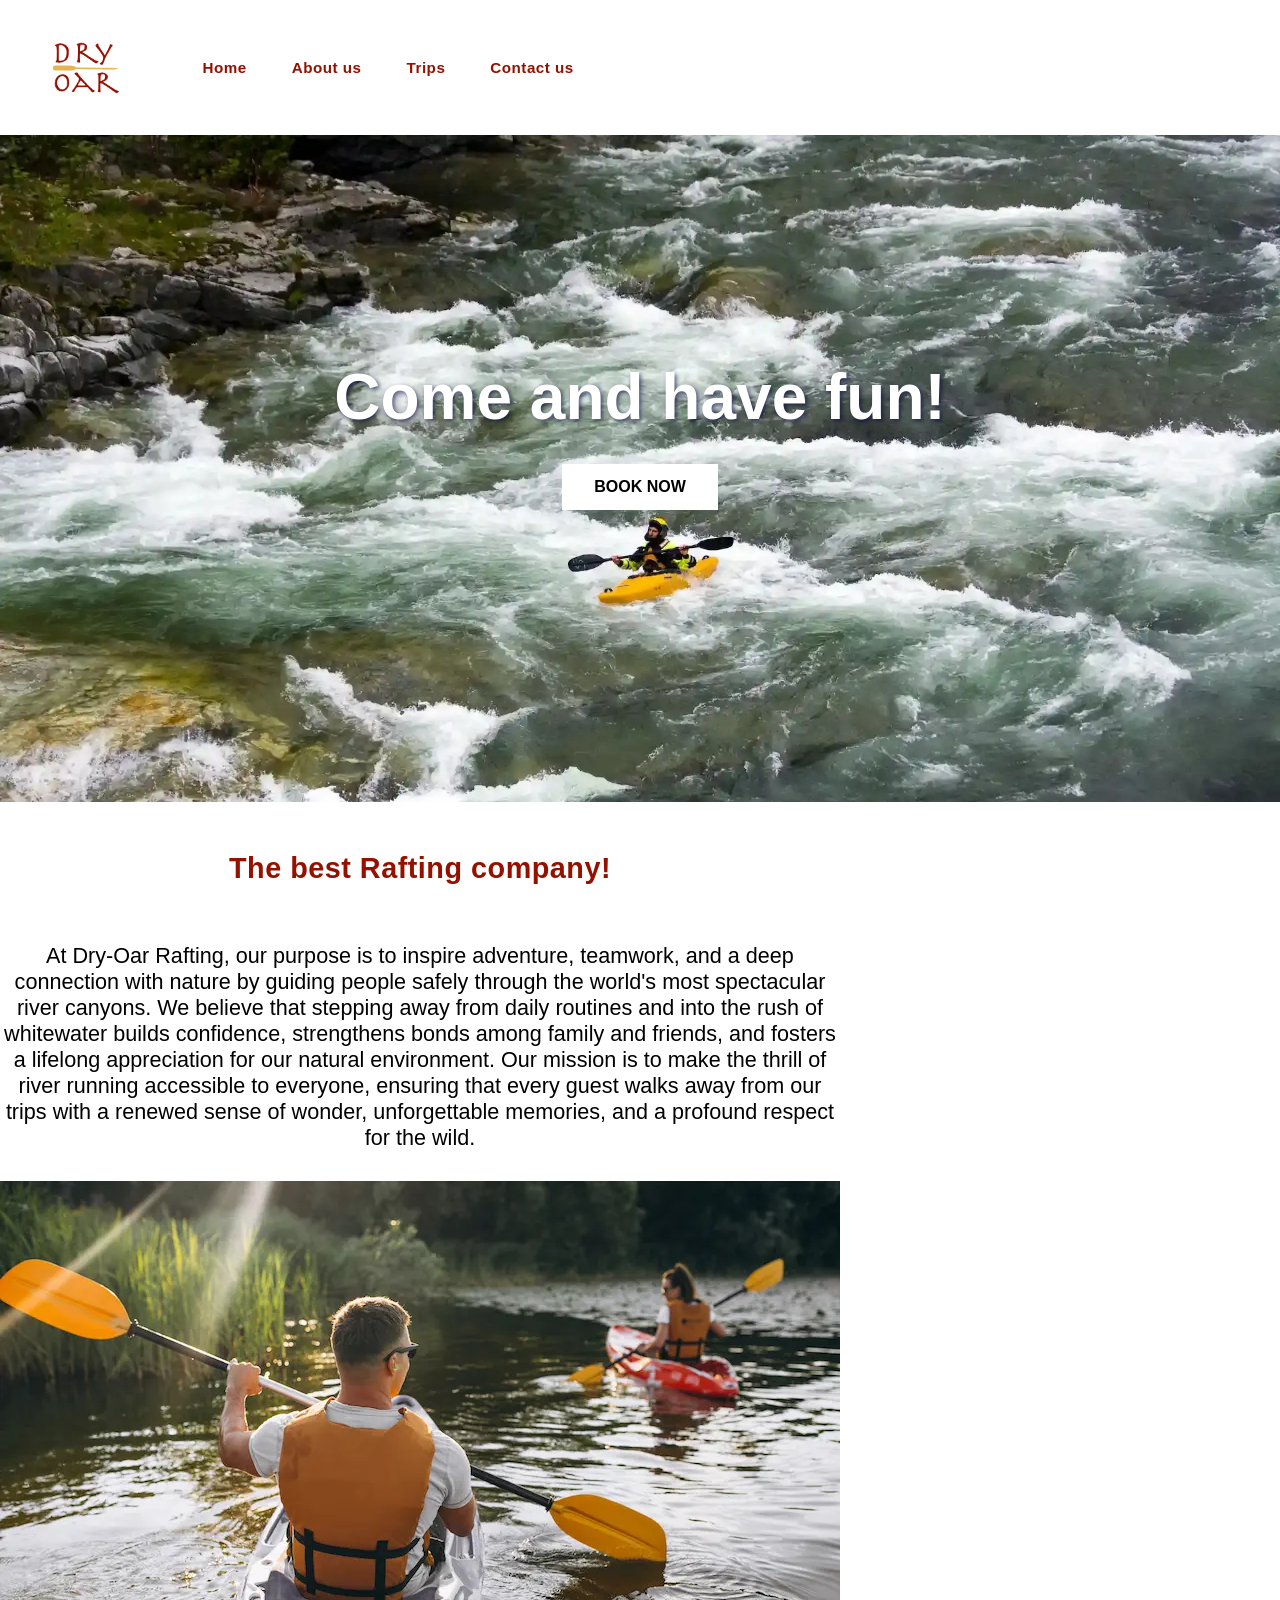
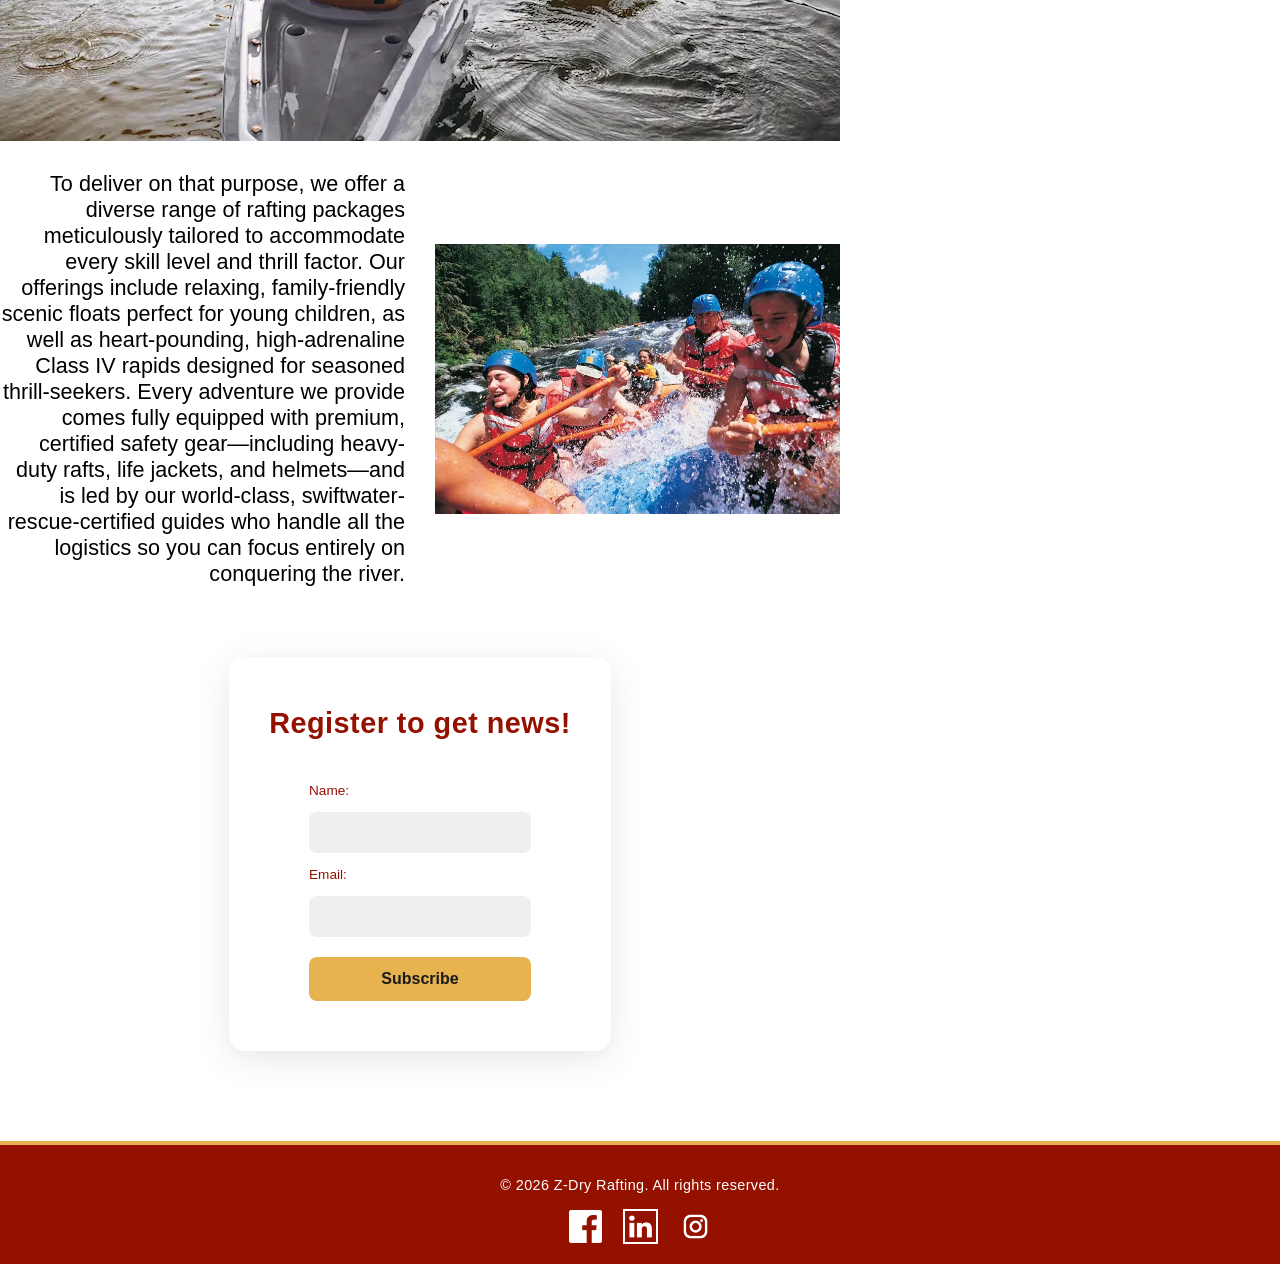
==== commit 45d6344f: "final" ====
--- a/wwr/index.html
+++ b/wwr/index.html
@@ -9,19 +9,17 @@
     <meta name="viewport" content="width=device-width, initial-scale=1.0">
     <title>Z-Dry Rafting - Home Page</title>
     <link rel="stylesheet" href="styles/rafting.css">
-    <link rel="preconnect" href="https://fonts.googleapis.com">
-    <link rel="preconnect" href="https://fonts.gstatic.com" crossorigin>
-    <link href="https://fonts.googleapis.com/css2?family=Chelsea+Market&display=swap" rel="stylesheet">
+
 </head>
 <body>
     <header> 
         <img src="images/z-dryoarlogo.png" alt="Company Logo">
         <nav>
         <ul>
-            <li><a href="index.html">HOME</a></li>
-            <li><a href="about.html">ABOUT US</a></li>
-            <li><a href="trip.html">TRIPS</a></li>
-            <li><a href="contact.html">CONTACT US</a></li>
+            <li><a href="index.html">Home</a></li>
+            <li><a href="about.html">About us</a></li>
+            <li><a href="trip.html">Trips</a></li>
+            <li><a href="contact.html">Contact us</a></li>
         </ul>
         </nav>
     </header>
--- a/wwr/styles/rafting.css
+++ b/wwr/styles/rafting.css
@@ -2,7 +2,7 @@
     --secondary-color: #941100;
     --accent1-color: #056b54;
     --accent2-color: #b35c00;
-    --heading-font:  "Chelsea Market", system-ui;
+    --heading-font: 'Oswald', sans-serif;
     --body-font:'Trebuchet MS', sans-serif;
 }
 
@@ -123,7 +123,7 @@
     padding: 16px;
     padding-top: 40px;
     order: -1;
-    font-family: "Chelsea Market", system-ui;
+    font-family:'Oswald', sans-serif;
     color:#941100;
 }
 
@@ -231,7 +231,7 @@
     margin-bottom: 8px;
     padding-bottom: 12px;
     border-bottom: 2px solid rgba(0,0,0,0.08);
-    font-family: "Chelsea Market", system-ui;
+    font-family: 'Oswald', sans-serif;
     color: #941100;
 }
 
@@ -260,7 +260,6 @@
 .adventure figcaption {
     text-align: center;
     padding: 4px;
-    font-size: 0.88rem;
     font-family: 'Trebuchet MS', sans-serif;
     font-size: 2vh;
     font-weight: normal;
@@ -271,7 +270,7 @@
     padding: 16px;
     text-align: center;
     opacity: 0.85;
-    font-family: "Chelsea Market", system-ui;
+    font-family:'Oswald', sans-serif;
     color: rgb(148, 17, 0);
 }
 
@@ -325,7 +324,7 @@
 
 .form h2 {
     margin-bottom: 10px;
-    font-family: "Chelsea Market", system-ui;
+    font-family: 'Oswald', sans-serif;
     color: rgb(148, 17, 0);
 }
 
@@ -432,7 +431,7 @@
 
 .map h2 {
     margin-bottom: 10px;
-    font-family: "Chelsea Market", system-ui;
+    font-family: 'Oswald', sans-serif;
     color: rgb(148, 17, 0);
 }
 
@@ -455,7 +454,7 @@
     grid-column: 1 / -1;
     text-align: center;
     margin-bottom: 20px;
-    font-family: "Chelsea Market", system-ui;
+    font-family: 'Oswald', sans-serif;
     color: rgb(148, 17, 0);
 }
 
@@ -470,6 +469,10 @@
     box-shadow: 0 2px 8px rgba(0,0,0,0.07);
     transition: transform 0.2s;
 }
+.employees figure span{
+    padding-top: 50px;
+    color: rgb(106, 106, 106);
+}
 
 .employees figure:hover {
     transform: translateY(-4px);
@@ -497,11 +500,6 @@
     max-width: 100%;
     height: auto;
     display: block;
-}
-.home img {
-  max-width: 100%;
-  height: auto;
-  display: block;
 }
 
 .welcome{
@@ -526,7 +524,7 @@
   font-size: 5vw;
   margin-bottom: 20px;
   text-shadow: 2px 2px 4px rgba(3, 1, 62, 0.6);
-  font-family: "Chelsea Market", system-ui;
+  font-family: 'Oswald', sans-serif;
   color: white;
 }
 
@@ -569,7 +567,7 @@
   color: rgb(148, 17, 0);
   font-size: 1.8rem;
   margin-bottom: 28px;
-  font-family:  "Chelsea Market", system-ui;
+  font-family:  'Oswald', sans-serif;
   letter-spacing: 0.5px;
   text-align: center;
   align-self: center;
@@ -596,7 +594,7 @@
   color:  rgb(148, 17, 0);
   font-size: 1.8rem;
   margin-bottom: 28px;
-  font-family:  "Chelsea Market", system-ui;
+  font-family:  'Oswald', sans-serif;
   letter-spacing: 0.5px;
 }
 
@@ -690,7 +688,7 @@
 
 .call h2 {
     margin-bottom: 12px;
-    font-family: "Chelsea Market", system-ui;
+    font-family: 'Oswald', sans-serif;
     color: rgb(148, 17, 0);
 }
 
@@ -728,7 +726,7 @@
 .plans h2 {
     margin-bottom: 30px;
     text-align: center;
-    font-family: "Chelsea Market", system-ui;
+    font-family: 'Oswald', sans-serif;
     color: rgb(148, 17, 0);
 }
 
@@ -749,7 +747,7 @@
 .plans article h3 {
     grid-column: 1 / -1;
     margin-bottom: 4px;
-    font-family: "Chelsea Market", system-ui;
+    font-family: 'Oswald', sans-serif;
     color: rgb(148, 17, 0);
     border-left: 3px solid rgb(230, 179, 78);
     padding-left: 10px;
@@ -774,7 +772,7 @@
 .comparison h2 {
     text-align: center;
     margin-bottom: 20px;
-    font-family: "Chelsea Market", system-ui;
+    font-family: 'Oswald', sans-serif;
     color: rgb(148, 17, 0);
 }
 
--- a/wwr/styles/rafting.css
+++ b/wwr/styles/rafting.css
@@ -2,7 +2,7 @@
     --secondary-color: #941100;
     --accent1-color: #056b54;
     --accent2-color: #b35c00;
-    --heading-font:  "Chelsea Market", system-ui;
+    --heading-font: 'Oswald', sans-serif;
     --body-font:'Trebuchet MS', sans-serif;
 }
 
@@ -123,7 +123,7 @@
     padding: 16px;
     padding-top: 40px;
     order: -1;
-    font-family: "Chelsea Market", system-ui;
+    font-family:'Oswald', sans-serif;
     color:#941100;
 }
 
@@ -231,7 +231,7 @@
     margin-bottom: 8px;
     padding-bottom: 12px;
     border-bottom: 2px solid rgba(0,0,0,0.08);
-    font-family: "Chelsea Market", system-ui;
+    font-family: 'Oswald', sans-serif;
     color: #941100;
 }
 
@@ -260,7 +260,6 @@
 .adventure figcaption {
     text-align: center;
     padding: 4px;
-    font-size: 0.88rem;
     font-family: 'Trebuchet MS', sans-serif;
     font-size: 2vh;
     font-weight: normal;
@@ -271,7 +270,7 @@
     padding: 16px;
     text-align: center;
     opacity: 0.85;
-    font-family: "Chelsea Market", system-ui;
+    font-family:'Oswald', sans-serif;
     color: rgb(148, 17, 0);
 }
 
@@ -325,7 +324,7 @@
 
 .form h2 {
     margin-bottom: 10px;
-    font-family: "Chelsea Market", system-ui;
+    font-family: 'Oswald', sans-serif;
     color: rgb(148, 17, 0);
 }
 
@@ -432,7 +431,7 @@
 
 .map h2 {
     margin-bottom: 10px;
-    font-family: "Chelsea Market", system-ui;
+    font-family: 'Oswald', sans-serif;
     color: rgb(148, 17, 0);
 }
 
@@ -455,7 +454,7 @@
     grid-column: 1 / -1;
     text-align: center;
     margin-bottom: 20px;
-    font-family: "Chelsea Market", system-ui;
+    font-family: 'Oswald', sans-serif;
     color: rgb(148, 17, 0);
 }
 
@@ -470,6 +469,10 @@
     box-shadow: 0 2px 8px rgba(0,0,0,0.07);
     transition: transform 0.2s;
 }
+.employees figure span{
+    padding-top: 50px;
+    color: rgb(106, 106, 106);
+}
 
 .employees figure:hover {
     transform: translateY(-4px);
@@ -497,11 +500,6 @@
     max-width: 100%;
     height: auto;
     display: block;
-}
-.home img {
-  max-width: 100%;
-  height: auto;
-  display: block;
 }
 
 .welcome{
@@ -526,7 +524,7 @@
   font-size: 5vw;
   margin-bottom: 20px;
   text-shadow: 2px 2px 4px rgba(3, 1, 62, 0.6);
-  font-family: "Chelsea Market", system-ui;
+  font-family: 'Oswald', sans-serif;
   color: white;
 }
 
@@ -569,7 +567,7 @@
   color: rgb(148, 17, 0);
   font-size: 1.8rem;
   margin-bottom: 28px;
-  font-family:  "Chelsea Market", system-ui;
+  font-family:  'Oswald', sans-serif;
   letter-spacing: 0.5px;
   text-align: center;
   align-self: center;
@@ -596,7 +594,7 @@
   color:  rgb(148, 17, 0);
   font-size: 1.8rem;
   margin-bottom: 28px;
-  font-family:  "Chelsea Market", system-ui;
+  font-family:  'Oswald', sans-serif;
   letter-spacing: 0.5px;
 }
 
@@ -690,7 +688,7 @@
 
 .call h2 {
     margin-bottom: 12px;
-    font-family: "Chelsea Market", system-ui;
+    font-family: 'Oswald', sans-serif;
     color: rgb(148, 17, 0);
 }
 
@@ -728,7 +726,7 @@
 .plans h2 {
     margin-bottom: 30px;
     text-align: center;
-    font-family: "Chelsea Market", system-ui;
+    font-family: 'Oswald', sans-serif;
     color: rgb(148, 17, 0);
 }
 
@@ -749,7 +747,7 @@
 .plans article h3 {
     grid-column: 1 / -1;
     margin-bottom: 4px;
-    font-family: "Chelsea Market", system-ui;
+    font-family: 'Oswald', sans-serif;
     color: rgb(148, 17, 0);
     border-left: 3px solid rgb(230, 179, 78);
     padding-left: 10px;
@@ -774,7 +772,7 @@
 .comparison h2 {
     text-align: center;
     margin-bottom: 20px;
-    font-family: "Chelsea Market", system-ui;
+    font-family: 'Oswald', sans-serif;
     color: rgb(148, 17, 0);
 }
 
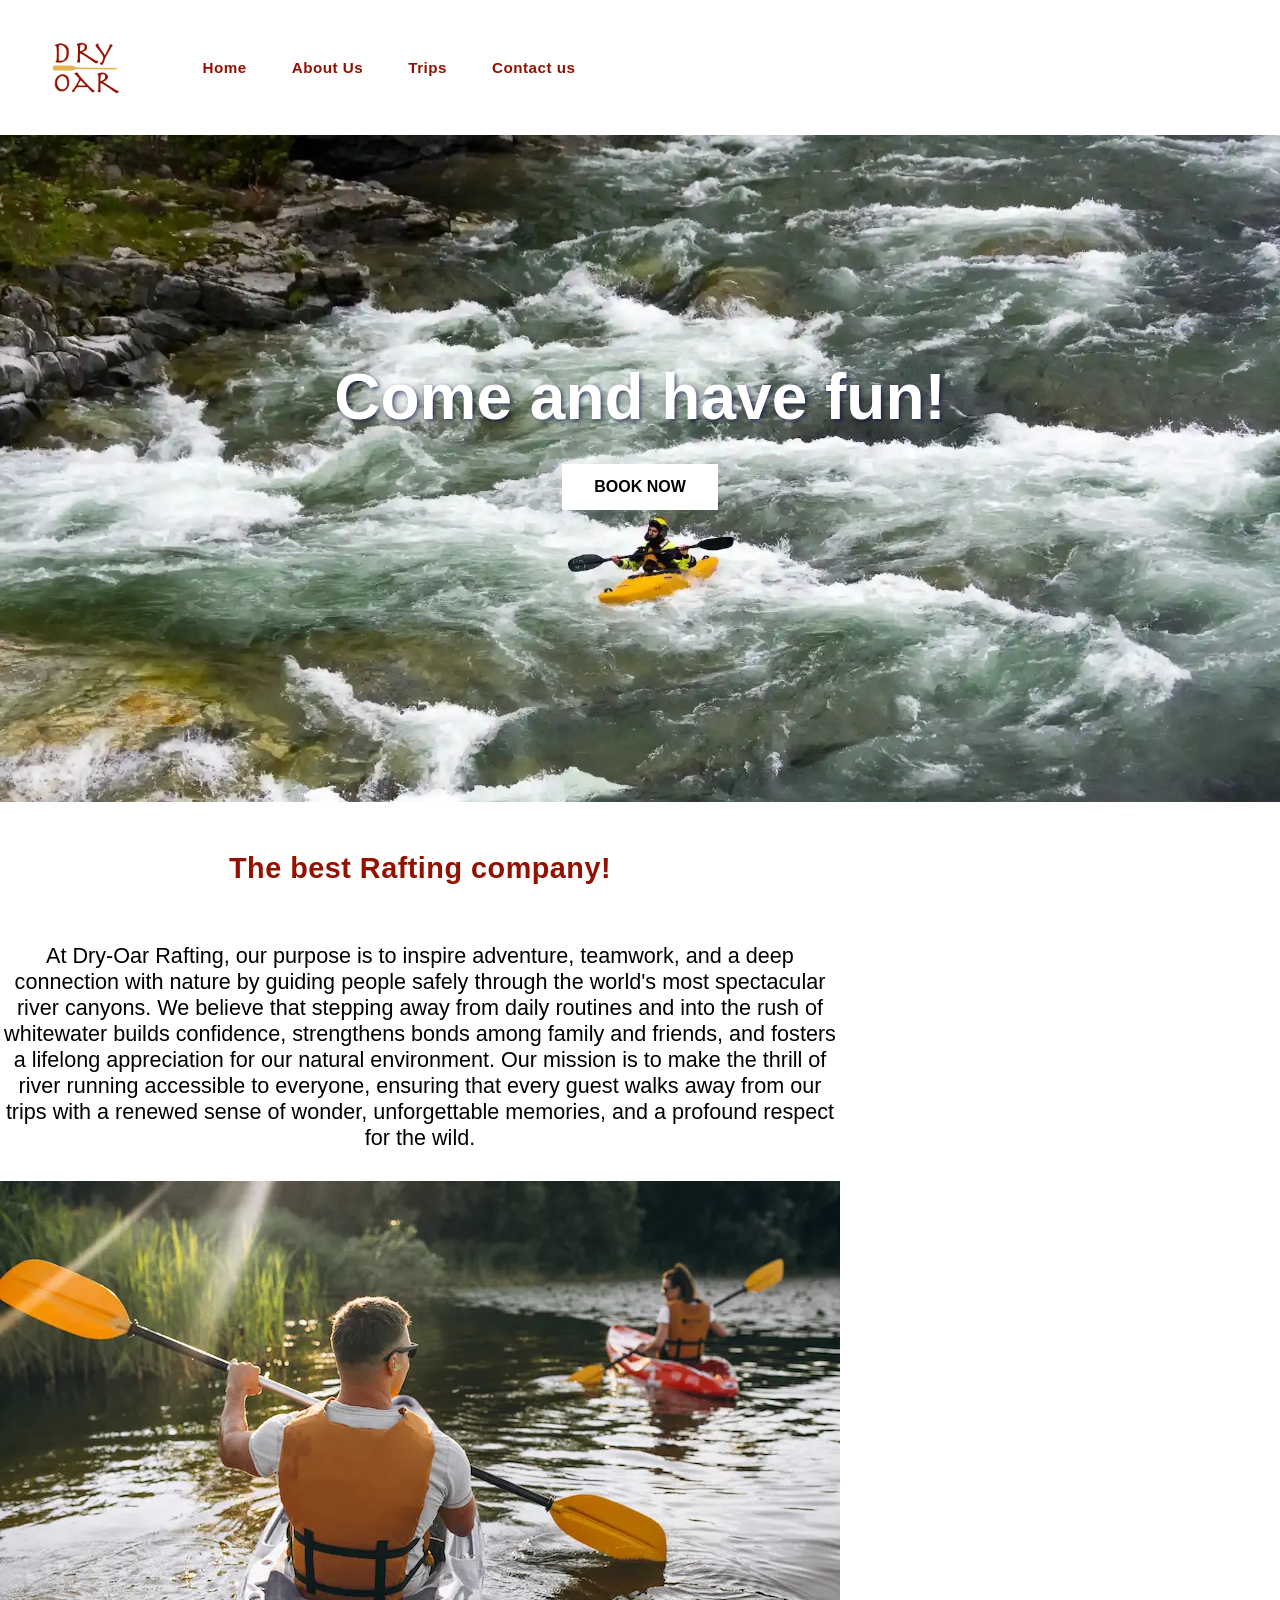
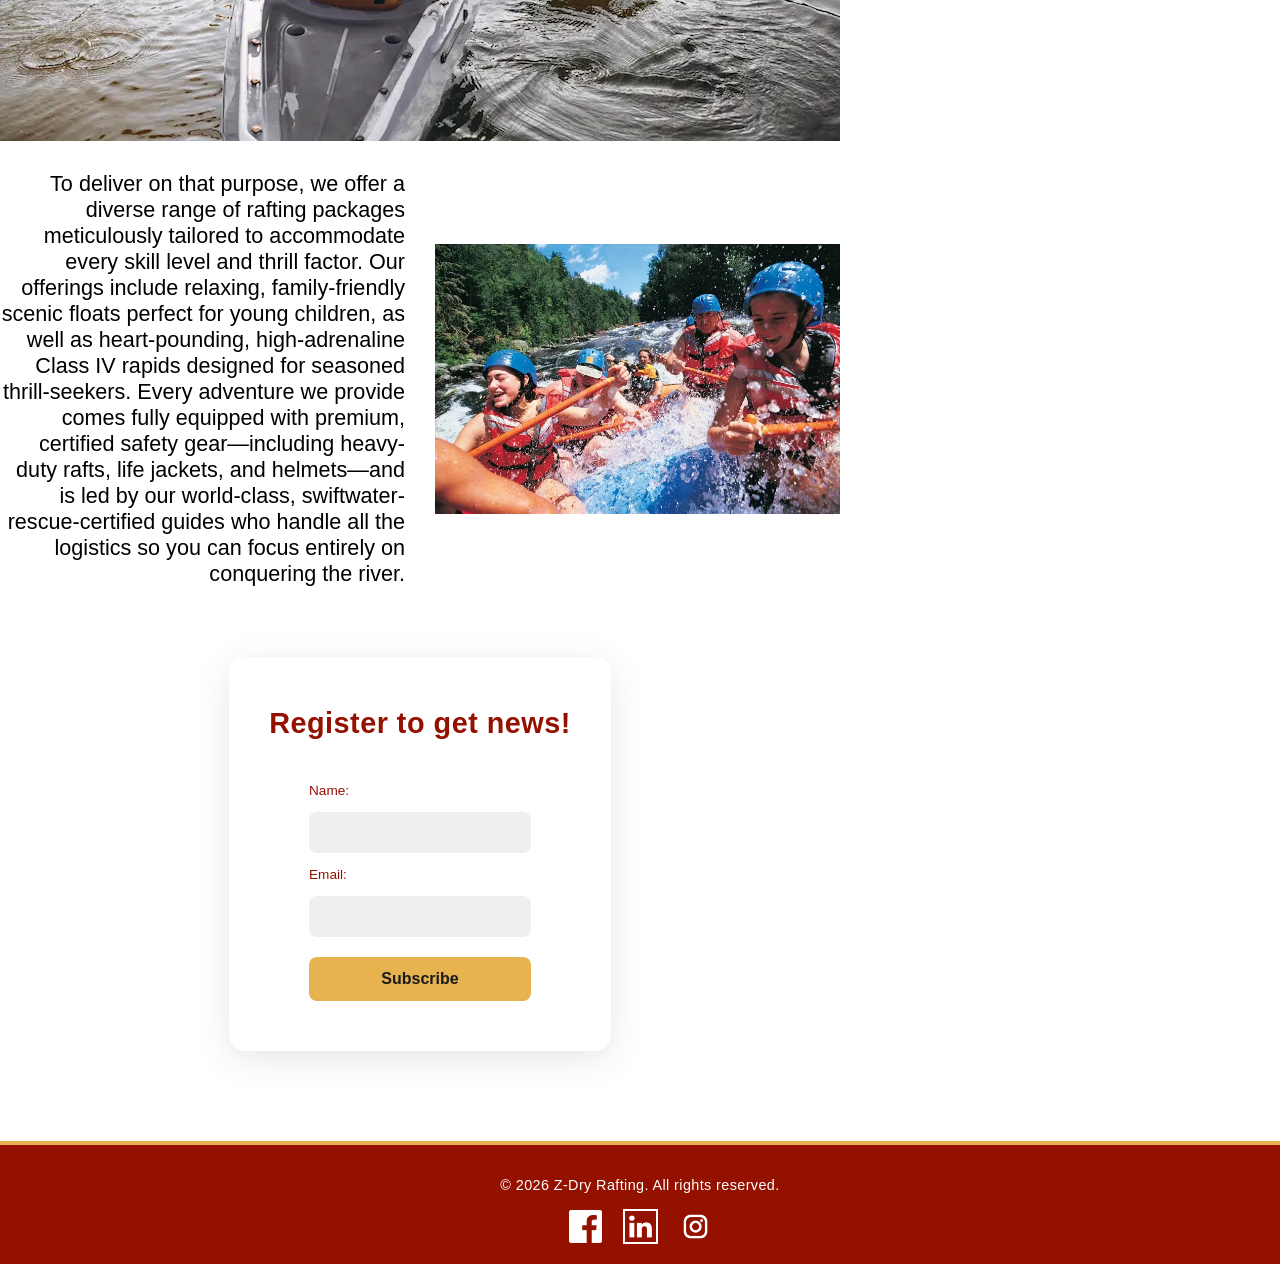
==== commit 3296cb28: "aed" ====
--- a/wwr/index.html
+++ b/wwr/index.html
@@ -17,8 +17,8 @@
         <nav>
         <ul>
             <li><a href="index.html">Home</a></li>
-            <li><a href="about.html">About us</a></li>
-            <li><a href="trip.html">Trips</a></li>
+            <li><a href="about.html">About Us</a></li>
+            <li><a href="trips.html">Trips</a></li>
             <li><a href="contact.html">Contact us</a></li>
         </ul>
         </nav>
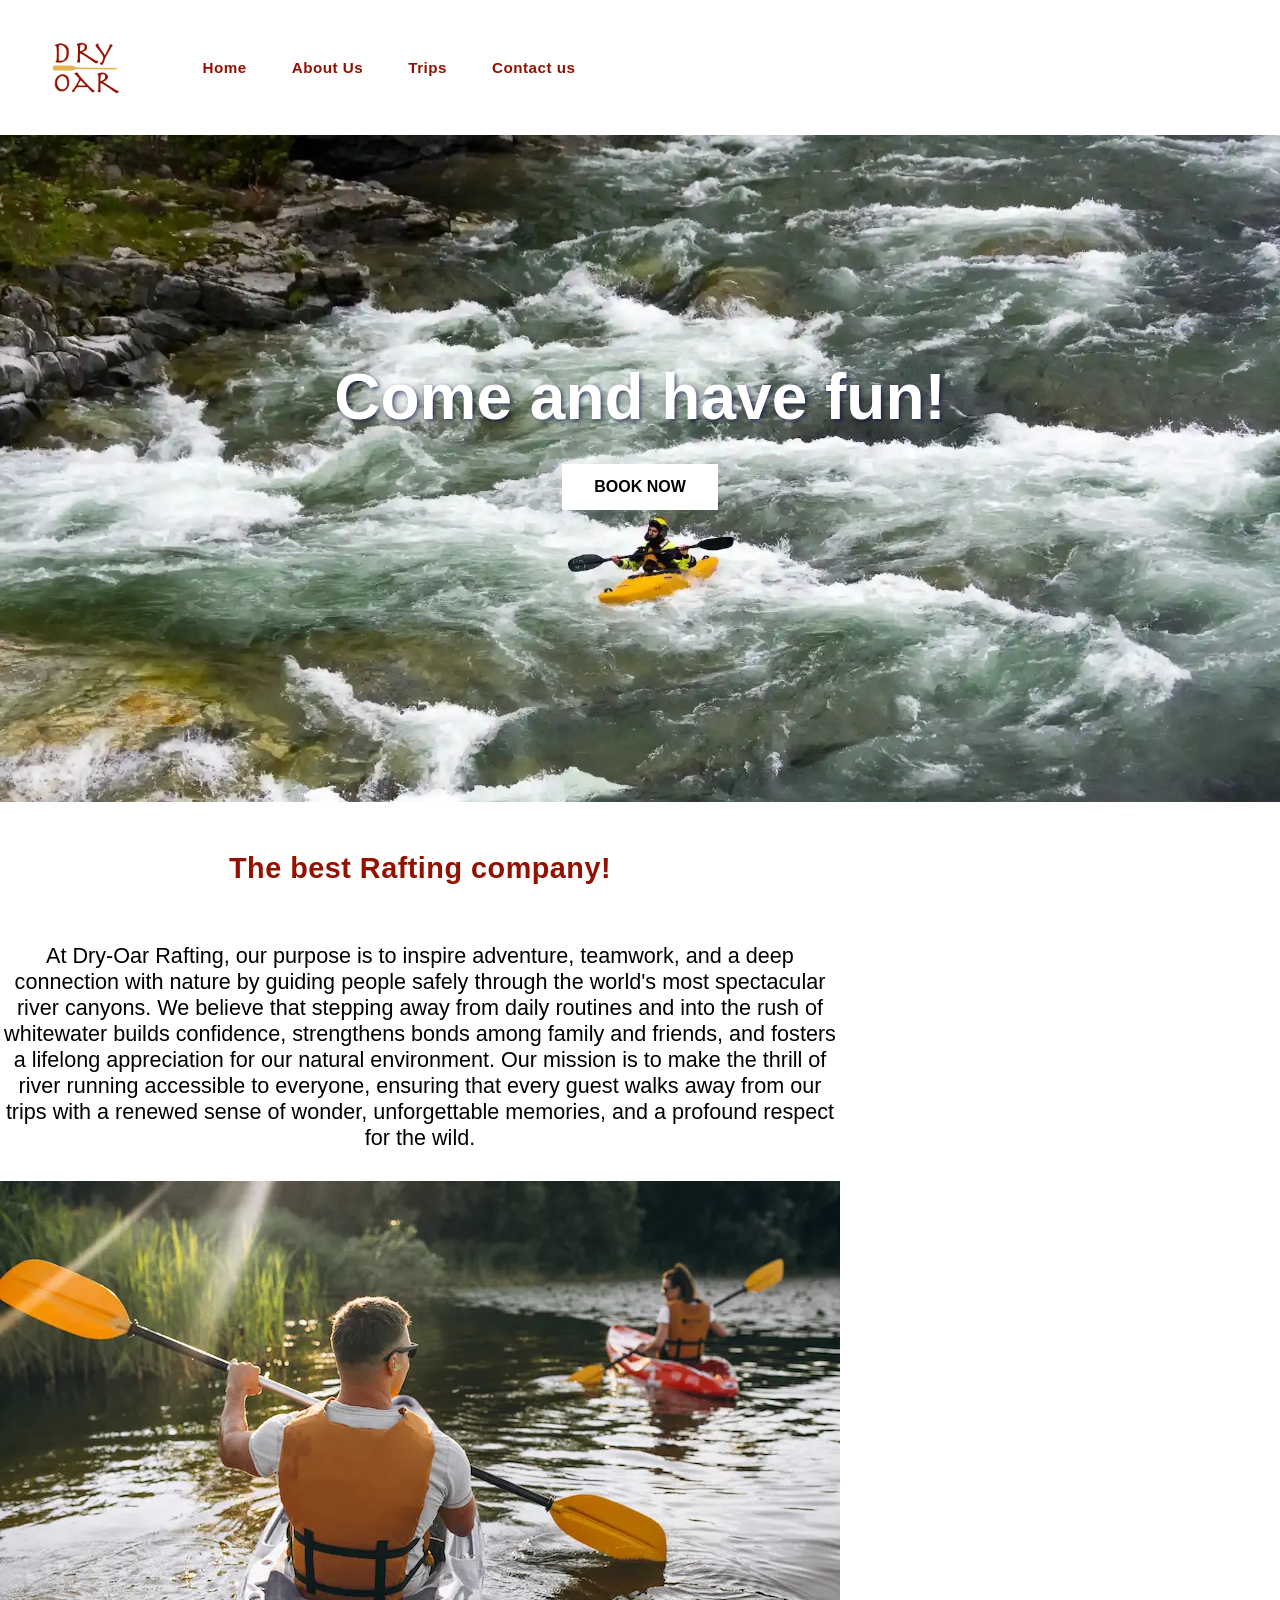
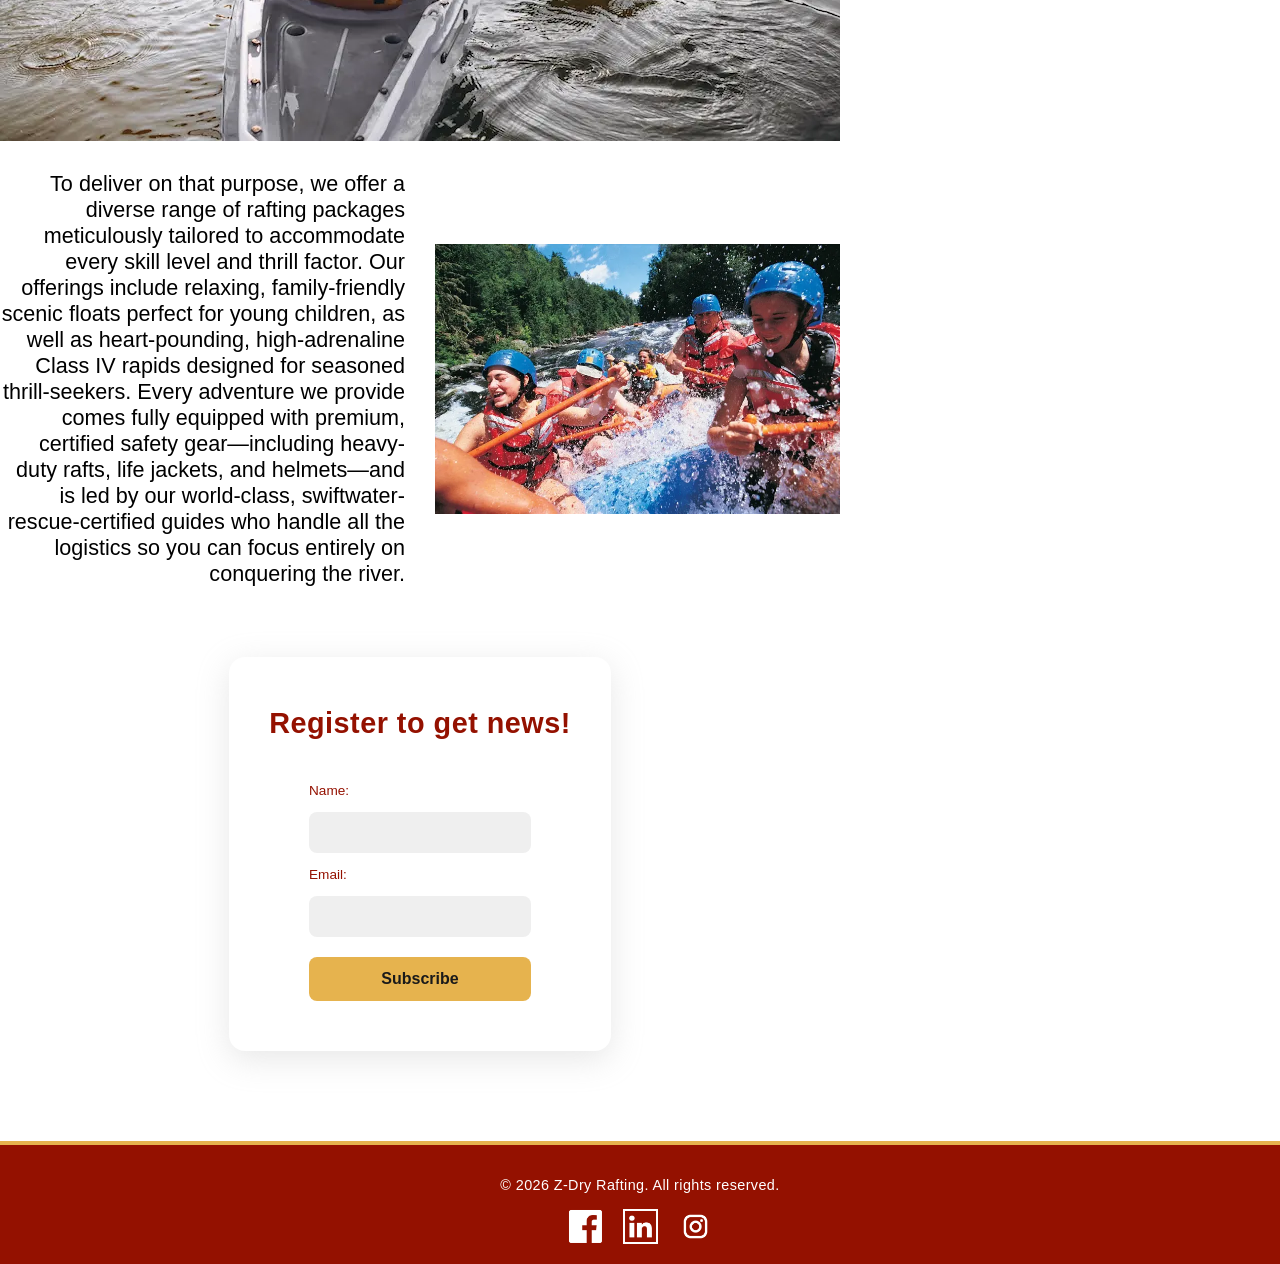
==== commit 51b445aa: "aefd" ====
--- a/wwr/index.html
+++ b/wwr/index.html
@@ -7,7 +7,7 @@
     <meta charset="UTF-8">
     <meta name="author" content="Rodrigo">
     <meta name="viewport" content="width=device-width, initial-scale=1.0">
-    <title>Z-Dry Rafting - Home Page</title>
+    <title>Home - Dry-Oar</title>
     <link rel="stylesheet" href="styles/rafting.css">
 
 </head>
--- a/wwr/styles/rafting.css
+++ b/wwr/styles/rafting.css
@@ -1,9 +1,14 @@
 :root {
     --secondary-color: #941100;
-    --accent1-color: #056b54;
-    --accent2-color: #b35c00;
+    --secondary-color-light: rgba(148, 17, 0, 0.07);
+    --secondary-color-mid: rgba(148, 17, 0, 0.15);
+    --secondary-color-hover: rgba(148, 17, 0, 0.85);
+    --gold-accent: #e6b34e;
+    --gold-accent-light: rgba(230, 179, 78, 0.1);
+    --gold-accent-overlay: rgba(230, 179, 79, 0.6);
+    --card-shadow: 0 4px 16px rgba(0,0,0,0.08);
     --heading-font: 'Oswald', sans-serif;
-    --body-font:'Trebuchet MS', sans-serif;
+    --body-font: 'Trebuchet MS', sans-serif;
 }
 
 * {
@@ -43,8 +48,8 @@
 nav ul li a {
     text-decoration: none;
     font-weight: bold;
-    font-family: 'Trebuchet MS', sans-serif;
-    color: rgb(148, 17, 0);
+    font-family: var(--body-font);
+    color: var(--secondary-color);
     font-size: 0.95rem;
     letter-spacing: 0.5px;
     padding-bottom: 4px;
@@ -53,7 +58,7 @@
 }
 
 nav ul li a:hover {
-    border-bottom: 2px solid rgb(230, 179, 78);
+    border-bottom: 2px solid var(--gold-accent);
     opacity: 0.8;
 }
 
@@ -68,11 +73,11 @@
     flex-direction: column;
     align-items: center;
     justify-content: center;
-    background-color: #941100;
+    background-color: var(--secondary-color);
     padding: 32px 20px 20px;
     gap: 16px;
-    font-family: 'Trebuchet MS', sans-serif;
-    border-top: 4px solid rgb(230, 179, 78);
+    font-family: var(--body-font);
+    border-top: 4px solid var(--gold-accent);
 }
 
 footer p {
@@ -123,8 +128,8 @@
     padding: 16px;
     padding-top: 40px;
     order: -1;
-    font-family:'Oswald', sans-serif;
-    color:#941100;
+    font-family: var(--heading-font);
+    color: var(--secondary-color);
 }
 
 .hero img.background {
@@ -144,7 +149,7 @@
     width: 100%;
     padding: 16px 32px;
     margin: 0;
-    background-color:rgb(230, 179, 79, 0.6);
+    background-color: var(--gold-accent-overlay);
     backdrop-filter: blur(4px);
     display: flex;
     flex-direction: row;
@@ -164,7 +169,7 @@
     text-align: left;
     line-height: 1.7;
     color: rgb(60, 34, 1);
-    font-family: 'Trebuchet MS', sans-serif;
+    font-family: var(--body-font);
 }
 
 .hero article img {
@@ -192,7 +197,7 @@
     padding-bottom: 12px;
     border-bottom: 2px solid rgba(0,0,0,0.08);
     font-family: "Chelsea Market", system-ui;
-    color: #941100;
+    color: var(--secondary-color);
 }
 
 .history img {
@@ -213,7 +218,7 @@
     justify-self: center;
     line-height: 1.7;
     padding: 0 12px;
-    font-family: 'Trebuchet MS', sans-serif;
+    font-family: var(--body-font);
     font-size: 2vh;
     font-weight: normal;
 }
@@ -231,8 +236,8 @@
     margin-bottom: 8px;
     padding-bottom: 12px;
     border-bottom: 2px solid rgba(0,0,0,0.08);
-    font-family: 'Oswald', sans-serif;
-    color: #941100;
+    font-family: var(--heading-font);
+    color: var(--secondary-color);
 }
 
 .adventure figure {
@@ -260,7 +265,7 @@
 .adventure figcaption {
     text-align: center;
     padding: 4px;
-    font-family: 'Trebuchet MS', sans-serif;
+    font-family: var(--body-font);
     font-size: 2vh;
     font-weight: normal;
 }
@@ -270,8 +275,8 @@
     padding: 16px;
     text-align: center;
     opacity: 0.85;
-    font-family:'Oswald', sans-serif;
-    color: rgb(148, 17, 0);
+    font-family: var(--heading-font);
+    color: var(--secondary-color);
 }
 
 .main-contact {
@@ -291,21 +296,21 @@
     text-align: center;
     padding: 30px;
     border-radius: 10px;
-    box-shadow: 0 4px 16px rgba(0,0,0,0.08);
-    border-left: 4px solid rgb(148, 17, 0);
+    box-shadow: var(--card-shadow);
+    border-left: 4px solid var(--secondary-color);
     background-color: #fafafa;
 }
 
 .contact h1 {
     margin-bottom: 16px;
     font-family: "Chelsea Market", system-ui;
-    color: rgb(148, 17, 0);
+    color: var(--secondary-color);
 }
 
 .contact article p {
     margin: 6px 0;
     line-height: 1.8;
-    font-family: 'Trebuchet MS', sans-serif;
+    font-family: var(--body-font);
     color: #333;
 }
 
@@ -324,8 +329,8 @@
 
 .form h2 {
     margin-bottom: 10px;
-    font-family: 'Oswald', sans-serif;
-    color: rgb(148, 17, 0);
+    font-family: var(--heading-font);
+    color: var(--secondary-color);
 }
 
 .form form {
@@ -343,7 +348,7 @@
 .form-group label {
     font-weight: bold;
     font-size: 14px;
-    font-family: 'Trebuchet MS', sans-serif;
+    font-family: var(--body-font);
     color: #222;
 }
 
@@ -356,7 +361,7 @@
     border-radius: 6px;
     box-sizing: border-box;
     font-size: 14px;
-    font-family: 'Trebuchet MS', sans-serif;
+    font-family: var(--body-font);
     color: #222;
     background-color: #f9f9f9;
     transition: border 0.2s, box-shadow 0.2s;
@@ -365,8 +370,8 @@
 .form-group input[type="text"]:focus,
 .form-group input[type="email"]:focus,
 .form-group textarea:focus {
-    border-color: rgb(148, 17, 0);
-    box-shadow: 0 0 0 3px rgba(148, 17, 0, 0.15);
+    border-color: var(--secondary-color);
+    box-shadow: 0 0 0 3px var(--secondary-color-mid);
     outline: none;
 }
 
@@ -387,7 +392,7 @@
     gap: 8px;
     font-weight: normal;
     font-size: 14px;
-    font-family: 'Trebuchet MS', sans-serif;
+    font-family: var(--body-font);
     color: #333;
 }
 
@@ -400,26 +405,26 @@
 
 .checkbox-group label {
     font-weight: normal;
-    font-family: 'Trebuchet MS', sans-serif;
+    font-family: var(--body-font);
     color: #333;
 }
 
 button[type="submit"] {
     width: 100%;
     padding: 10px;
-    background-color: rgb(148, 17, 0);
+    background-color: var(--secondary-color);
     color: #fff;
     border: none;
     border-radius: 6px;
     font-size: 14px;
-    font-family: 'Trebuchet MS', sans-serif;
+    font-family: var(--body-font);
     font-weight: bold;
     cursor: pointer;
     transition: background 0.2s, transform 0.1s;
 }
 
 button[type="submit"]:hover {
-    background-color: rgba(148, 17, 0, 0.85);
+    background-color: var(--secondary-color-hover);
     transform: translateY(-1px);
 }
 
@@ -431,8 +436,8 @@
 
 .map h2 {
     margin-bottom: 10px;
-    font-family: 'Oswald', sans-serif;
-    color: rgb(148, 17, 0);
+    font-family: var(--heading-font);
+    color: var(--secondary-color);
 }
 
 .map iframe {
@@ -454,8 +459,8 @@
     grid-column: 1 / -1;
     text-align: center;
     margin-bottom: 20px;
-    font-family: 'Oswald', sans-serif;
-    color: rgb(148, 17, 0);
+    font-family: var(--heading-font);
+    color: var(--secondary-color);
 }
 
 .employees figure {
@@ -483,7 +488,7 @@
     max-width: 220px;
     aspect-ratio: 4 / 5;
     object-fit: cover;
-    border: 2px solid rgb(230, 179, 78);
+    border: 2px solid var(--gold-accent);
     border-radius: 8px;
     padding: 4px;
 }
@@ -492,8 +497,8 @@
     text-align: center;
     padding: 4px;
     font-weight: bold;
-    font-family: 'Trebuchet MS', sans-serif;
-    color: rgb(148, 17, 0);
+    font-family: var(--body-font);
+    color: var(--secondary-color);
     font-size: 1rem;
 }
 .home img {
@@ -524,7 +529,7 @@
   font-size: 5vw;
   margin-bottom: 20px;
   text-shadow: 2px 2px 4px rgba(3, 1, 62, 0.6);
-  font-family: 'Oswald', sans-serif;
+  font-family: var(--heading-font);
   color: white;
 }
 
@@ -540,7 +545,8 @@
   cursor: pointer;
   text-transform: uppercase;
   transition: all 0.3s ease;
-  font-family: 'Trebuchet MS', sans-serif; font-weight: bold;
+  font-family: var(--body-font);
+  font-weight: bold;
   width: auto;
 }
 
@@ -564,10 +570,10 @@
     grid-row: 4;
 }
 .content h2{
-  color: rgb(148, 17, 0);
+  color: var(--secondary-color);
   font-size: 1.8rem;
   margin-bottom: 28px;
-  font-family:  'Oswald', sans-serif;
+  font-family: var(--heading-font);
   letter-spacing: 0.5px;
   text-align: center;
   align-self: center;
@@ -591,10 +597,10 @@
 }
 
 .newsletter h2 {
-  color:  rgb(148, 17, 0);
+  color: var(--secondary-color);
   font-size: 1.8rem;
   margin-bottom: 28px;
-  font-family:  'Oswald', sans-serif;
+  font-family: var(--heading-font);
   letter-spacing: 0.5px;
 }
 
@@ -605,10 +611,10 @@
 }
 
 .newsletter label {
-  color:  rgb(148, 17, 0);
+  color: var(--secondary-color);
   font-size: 0.85rem;
   text-align: left;
-  font-family: 'Trebuchet MS', sans-serif; 
+  font-family: var(--body-font);
 }
 
 .newsletter input {
@@ -617,7 +623,7 @@
   padding: 12px 16px;
   border-radius: 8px;
   background: #efefef;
-  color:  rgb(148, 17, 0);
+  color: var(--secondary-color);
   font-size: 0.95rem;
   outline: none;
   box-sizing: border-box;
@@ -625,13 +631,13 @@
 
 .newsletter input:focus {
 
-  box-shadow: 0 0 0 3px  rgb(148, 17, 0);
+  box-shadow: 0 0 0 3px var(--secondary-color);
 }
 
 .newsletter button {
     margin-top: 6px;
     padding: 13px;
-    background: rgb(230, 179, 79);
+    background: var(--gold-accent);
     color: #1a1a1a;
     border: none;
     border-radius: 8px;
@@ -639,11 +645,11 @@
     font-weight: 600;
     cursor: pointer;
     transition: background 0.3s ease, transform 0.1s ease;
-    font-family: 'Trebuchet MS', sans-serif;
+    font-family: var(--body-font);
 }
 
 .newsletter button:hover {
-  background:  rgb(148, 17, 0);
+  background: var(--secondary-color);
   transform: translateY(-1px);
 }
 
@@ -659,13 +665,13 @@
     object-fit: cover;
 }
 .text-1{
-    font-family: 'Trebuchet MS', sans-serif; 
+    font-family: var(--body-font);
     font-size: 2.4vh;
     grid-column: 1/3;
     text-align: center;
 }
 .text-2{
-    font-family: 'Trebuchet MS', sans-serif; 
+    font-family: var(--body-font);
     font-size: 2.4vh;
     text-align: right;
     grid-column: 1;
@@ -682,19 +688,19 @@
     text-align: center;
     background-color: #fafafa;
     border-radius: 10px;
-    border-left: 4px solid rgb(230, 179, 78);
-    box-shadow: 0 4px 16px rgba(0,0,0,0.07);
+    border-left: 4px solid var(--gold-accent);
+    box-shadow: var(--card-shadow);
 }
 
 .call h2 {
     margin-bottom: 12px;
-    font-family: 'Oswald', sans-serif;
-    color: rgb(148, 17, 0);
+    font-family: var(--heading-font);
+    color: var(--secondary-color);
 }
 
 .call p {
     margin-bottom: 20px;
-    font-family: 'Trebuchet MS', sans-serif;
+    font-family: var(--body-font);
     color: #333;
     line-height: 1.7;
 }
@@ -702,17 +708,17 @@
 .call a {
     display: inline-block;
     padding: 12px 28px;
-    border: 2px solid rgb(148, 17, 0);
-    color: rgb(148, 17, 0);
+    border: 2px solid var(--secondary-color);
+    color: var(--secondary-color);
     text-decoration: none;
     font-weight: bold;
-    font-family: 'Trebuchet MS', sans-serif;
+    font-family: var(--body-font);
     border-radius: 6px;
     transition: background 0.2s, color 0.2s;
 }
 
 .call a:hover {
-    background-color: rgb(148, 17, 0);
+    background-color: var(--secondary-color);
     color: #fff;
 }
 
@@ -720,14 +726,14 @@
     width: 840px;
     margin: 0 auto;
     border: none;
-    border-top: 2px solid rgba(148, 17, 0, 0.15);
+    border-top: 2px solid var(--secondary-color-mid);
 }
 
 .plans h2 {
     margin-bottom: 30px;
     text-align: center;
-    font-family: 'Oswald', sans-serif;
-    color: rgb(148, 17, 0);
+    font-family: var(--heading-font);
+    color: var(--secondary-color);
 }
 
 .plans article {
@@ -737,7 +743,7 @@
     gap: 12px 24px;
     margin-bottom: 36px;
     padding-bottom: 36px;
-    border-bottom: 1px solid rgba(148, 17, 0, 0.15);
+    border-bottom: 1px solid var(--secondary-color-mid);
 }
 
 .plans article:last-child {
@@ -747,9 +753,9 @@
 .plans article h3 {
     grid-column: 1 / -1;
     margin-bottom: 4px;
-    font-family: 'Oswald', sans-serif;
-    color: rgb(148, 17, 0);
-    border-left: 3px solid rgb(230, 179, 78);
+    font-family: var(--heading-font);
+    color: var(--secondary-color);
+    border-left: 3px solid var(--gold-accent);
     padding-left: 10px;
 }
 
@@ -759,36 +765,36 @@
     object-fit: cover;
     border-radius: 8px;
     box-shadow: 0 4px 12px rgba(0,0,0,0.1);
-    border: 2px solid rgb(230, 179, 78);
+    border: 2px solid var(--gold-accent);
 }
 
 .plans article p {
     align-self: center;
     line-height: 1.7;
-    font-family: 'Trebuchet MS', sans-serif;
+    font-family: var(--body-font);
     color: #333;
 }
 
 .comparison h2 {
     text-align: center;
     margin-bottom: 20px;
-    font-family: 'Oswald', sans-serif;
-    color: rgb(148, 17, 0);
+    font-family: var(--heading-font);
+    color: var(--secondary-color);
 }
 
 .comparison table {
     width: 100%;
     border-collapse: collapse;
     border: none;
-    font-family: 'Trebuchet MS', sans-serif;
+    font-family: var(--body-font);
 }
 
 .comparison th {
     padding: 12px 16px;
     text-align: center;
-    background-color: rgb(148, 17, 0);
+    background-color: var(--secondary-color);
     color: #fff;
-    font-family: 'Trebuchet MS', sans-serif;
+    font-family: var(--body-font);
     font-weight: bold;
 }
 
@@ -800,13 +806,13 @@
 }
 
 .comparison thead tr {
-    background-color: rgb(148, 17, 0);
+    background-color: var(--secondary-color);
 }
 
 .comparison tbody tr:nth-child(even) {
-    background-color: rgba(230, 179, 78, 0.1);
+    background-color: var(--gold-accent-light);
 }
 
 .comparison tbody tr:hover {
-    background-color: rgba(148, 17, 0, 0.07);
+    background-color: var(--secondary-color-light);
 }
--- a/wwr/styles/rafting.css
+++ b/wwr/styles/rafting.css
@@ -1,9 +1,14 @@
 :root {
     --secondary-color: #941100;
-    --accent1-color: #056b54;
-    --accent2-color: #b35c00;
+    --secondary-color-light: rgba(148, 17, 0, 0.07);
+    --secondary-color-mid: rgba(148, 17, 0, 0.15);
+    --secondary-color-hover: rgba(148, 17, 0, 0.85);
+    --gold-accent: #e6b34e;
+    --gold-accent-light: rgba(230, 179, 78, 0.1);
+    --gold-accent-overlay: rgba(230, 179, 79, 0.6);
+    --card-shadow: 0 4px 16px rgba(0,0,0,0.08);
     --heading-font: 'Oswald', sans-serif;
-    --body-font:'Trebuchet MS', sans-serif;
+    --body-font: 'Trebuchet MS', sans-serif;
 }
 
 * {
@@ -43,8 +48,8 @@
 nav ul li a {
     text-decoration: none;
     font-weight: bold;
-    font-family: 'Trebuchet MS', sans-serif;
-    color: rgb(148, 17, 0);
+    font-family: var(--body-font);
+    color: var(--secondary-color);
     font-size: 0.95rem;
     letter-spacing: 0.5px;
     padding-bottom: 4px;
@@ -53,7 +58,7 @@
 }
 
 nav ul li a:hover {
-    border-bottom: 2px solid rgb(230, 179, 78);
+    border-bottom: 2px solid var(--gold-accent);
     opacity: 0.8;
 }
 
@@ -68,11 +73,11 @@
     flex-direction: column;
     align-items: center;
     justify-content: center;
-    background-color: #941100;
+    background-color: var(--secondary-color);
     padding: 32px 20px 20px;
     gap: 16px;
-    font-family: 'Trebuchet MS', sans-serif;
-    border-top: 4px solid rgb(230, 179, 78);
+    font-family: var(--body-font);
+    border-top: 4px solid var(--gold-accent);
 }
 
 footer p {
@@ -123,8 +128,8 @@
     padding: 16px;
     padding-top: 40px;
     order: -1;
-    font-family:'Oswald', sans-serif;
-    color:#941100;
+    font-family: var(--heading-font);
+    color: var(--secondary-color);
 }
 
 .hero img.background {
@@ -144,7 +149,7 @@
     width: 100%;
     padding: 16px 32px;
     margin: 0;
-    background-color:rgb(230, 179, 79, 0.6);
+    background-color: var(--gold-accent-overlay);
     backdrop-filter: blur(4px);
     display: flex;
     flex-direction: row;
@@ -164,7 +169,7 @@
     text-align: left;
     line-height: 1.7;
     color: rgb(60, 34, 1);
-    font-family: 'Trebuchet MS', sans-serif;
+    font-family: var(--body-font);
 }
 
 .hero article img {
@@ -192,7 +197,7 @@
     padding-bottom: 12px;
     border-bottom: 2px solid rgba(0,0,0,0.08);
     font-family: "Chelsea Market", system-ui;
-    color: #941100;
+    color: var(--secondary-color);
 }
 
 .history img {
@@ -213,7 +218,7 @@
     justify-self: center;
     line-height: 1.7;
     padding: 0 12px;
-    font-family: 'Trebuchet MS', sans-serif;
+    font-family: var(--body-font);
     font-size: 2vh;
     font-weight: normal;
 }
@@ -231,8 +236,8 @@
     margin-bottom: 8px;
     padding-bottom: 12px;
     border-bottom: 2px solid rgba(0,0,0,0.08);
-    font-family: 'Oswald', sans-serif;
-    color: #941100;
+    font-family: var(--heading-font);
+    color: var(--secondary-color);
 }
 
 .adventure figure {
@@ -260,7 +265,7 @@
 .adventure figcaption {
     text-align: center;
     padding: 4px;
-    font-family: 'Trebuchet MS', sans-serif;
+    font-family: var(--body-font);
     font-size: 2vh;
     font-weight: normal;
 }
@@ -270,8 +275,8 @@
     padding: 16px;
     text-align: center;
     opacity: 0.85;
-    font-family:'Oswald', sans-serif;
-    color: rgb(148, 17, 0);
+    font-family: var(--heading-font);
+    color: var(--secondary-color);
 }
 
 .main-contact {
@@ -291,21 +296,21 @@
     text-align: center;
     padding: 30px;
     border-radius: 10px;
-    box-shadow: 0 4px 16px rgba(0,0,0,0.08);
-    border-left: 4px solid rgb(148, 17, 0);
+    box-shadow: var(--card-shadow);
+    border-left: 4px solid var(--secondary-color);
     background-color: #fafafa;
 }
 
 .contact h1 {
     margin-bottom: 16px;
     font-family: "Chelsea Market", system-ui;
-    color: rgb(148, 17, 0);
+    color: var(--secondary-color);
 }
 
 .contact article p {
     margin: 6px 0;
     line-height: 1.8;
-    font-family: 'Trebuchet MS', sans-serif;
+    font-family: var(--body-font);
     color: #333;
 }
 
@@ -324,8 +329,8 @@
 
 .form h2 {
     margin-bottom: 10px;
-    font-family: 'Oswald', sans-serif;
-    color: rgb(148, 17, 0);
+    font-family: var(--heading-font);
+    color: var(--secondary-color);
 }
 
 .form form {
@@ -343,7 +348,7 @@
 .form-group label {
     font-weight: bold;
     font-size: 14px;
-    font-family: 'Trebuchet MS', sans-serif;
+    font-family: var(--body-font);
     color: #222;
 }
 
@@ -356,7 +361,7 @@
     border-radius: 6px;
     box-sizing: border-box;
     font-size: 14px;
-    font-family: 'Trebuchet MS', sans-serif;
+    font-family: var(--body-font);
     color: #222;
     background-color: #f9f9f9;
     transition: border 0.2s, box-shadow 0.2s;
@@ -365,8 +370,8 @@
 .form-group input[type="text"]:focus,
 .form-group input[type="email"]:focus,
 .form-group textarea:focus {
-    border-color: rgb(148, 17, 0);
-    box-shadow: 0 0 0 3px rgba(148, 17, 0, 0.15);
+    border-color: var(--secondary-color);
+    box-shadow: 0 0 0 3px var(--secondary-color-mid);
     outline: none;
 }
 
@@ -387,7 +392,7 @@
     gap: 8px;
     font-weight: normal;
     font-size: 14px;
-    font-family: 'Trebuchet MS', sans-serif;
+    font-family: var(--body-font);
     color: #333;
 }
 
@@ -400,26 +405,26 @@
 
 .checkbox-group label {
     font-weight: normal;
-    font-family: 'Trebuchet MS', sans-serif;
+    font-family: var(--body-font);
     color: #333;
 }
 
 button[type="submit"] {
     width: 100%;
     padding: 10px;
-    background-color: rgb(148, 17, 0);
+    background-color: var(--secondary-color);
     color: #fff;
     border: none;
     border-radius: 6px;
     font-size: 14px;
-    font-family: 'Trebuchet MS', sans-serif;
+    font-family: var(--body-font);
     font-weight: bold;
     cursor: pointer;
     transition: background 0.2s, transform 0.1s;
 }
 
 button[type="submit"]:hover {
-    background-color: rgba(148, 17, 0, 0.85);
+    background-color: var(--secondary-color-hover);
     transform: translateY(-1px);
 }
 
@@ -431,8 +436,8 @@
 
 .map h2 {
     margin-bottom: 10px;
-    font-family: 'Oswald', sans-serif;
-    color: rgb(148, 17, 0);
+    font-family: var(--heading-font);
+    color: var(--secondary-color);
 }
 
 .map iframe {
@@ -454,8 +459,8 @@
     grid-column: 1 / -1;
     text-align: center;
     margin-bottom: 20px;
-    font-family: 'Oswald', sans-serif;
-    color: rgb(148, 17, 0);
+    font-family: var(--heading-font);
+    color: var(--secondary-color);
 }
 
 .employees figure {
@@ -483,7 +488,7 @@
     max-width: 220px;
     aspect-ratio: 4 / 5;
     object-fit: cover;
-    border: 2px solid rgb(230, 179, 78);
+    border: 2px solid var(--gold-accent);
     border-radius: 8px;
     padding: 4px;
 }
@@ -492,8 +497,8 @@
     text-align: center;
     padding: 4px;
     font-weight: bold;
-    font-family: 'Trebuchet MS', sans-serif;
-    color: rgb(148, 17, 0);
+    font-family: var(--body-font);
+    color: var(--secondary-color);
     font-size: 1rem;
 }
 .home img {
@@ -524,7 +529,7 @@
   font-size: 5vw;
   margin-bottom: 20px;
   text-shadow: 2px 2px 4px rgba(3, 1, 62, 0.6);
-  font-family: 'Oswald', sans-serif;
+  font-family: var(--heading-font);
   color: white;
 }
 
@@ -540,7 +545,8 @@
   cursor: pointer;
   text-transform: uppercase;
   transition: all 0.3s ease;
-  font-family: 'Trebuchet MS', sans-serif; font-weight: bold;
+  font-family: var(--body-font);
+  font-weight: bold;
   width: auto;
 }
 
@@ -564,10 +570,10 @@
     grid-row: 4;
 }
 .content h2{
-  color: rgb(148, 17, 0);
+  color: var(--secondary-color);
   font-size: 1.8rem;
   margin-bottom: 28px;
-  font-family:  'Oswald', sans-serif;
+  font-family: var(--heading-font);
   letter-spacing: 0.5px;
   text-align: center;
   align-self: center;
@@ -591,10 +597,10 @@
 }
 
 .newsletter h2 {
-  color:  rgb(148, 17, 0);
+  color: var(--secondary-color);
   font-size: 1.8rem;
   margin-bottom: 28px;
-  font-family:  'Oswald', sans-serif;
+  font-family: var(--heading-font);
   letter-spacing: 0.5px;
 }
 
@@ -605,10 +611,10 @@
 }
 
 .newsletter label {
-  color:  rgb(148, 17, 0);
+  color: var(--secondary-color);
   font-size: 0.85rem;
   text-align: left;
-  font-family: 'Trebuchet MS', sans-serif; 
+  font-family: var(--body-font);
 }
 
 .newsletter input {
@@ -617,7 +623,7 @@
   padding: 12px 16px;
   border-radius: 8px;
   background: #efefef;
-  color:  rgb(148, 17, 0);
+  color: var(--secondary-color);
   font-size: 0.95rem;
   outline: none;
   box-sizing: border-box;
@@ -625,13 +631,13 @@
 
 .newsletter input:focus {
 
-  box-shadow: 0 0 0 3px  rgb(148, 17, 0);
+  box-shadow: 0 0 0 3px var(--secondary-color);
 }
 
 .newsletter button {
     margin-top: 6px;
     padding: 13px;
-    background: rgb(230, 179, 79);
+    background: var(--gold-accent);
     color: #1a1a1a;
     border: none;
     border-radius: 8px;
@@ -639,11 +645,11 @@
     font-weight: 600;
     cursor: pointer;
     transition: background 0.3s ease, transform 0.1s ease;
-    font-family: 'Trebuchet MS', sans-serif;
+    font-family: var(--body-font);
 }
 
 .newsletter button:hover {
-  background:  rgb(148, 17, 0);
+  background: var(--secondary-color);
   transform: translateY(-1px);
 }
 
@@ -659,13 +665,13 @@
     object-fit: cover;
 }
 .text-1{
-    font-family: 'Trebuchet MS', sans-serif; 
+    font-family: var(--body-font);
     font-size: 2.4vh;
     grid-column: 1/3;
     text-align: center;
 }
 .text-2{
-    font-family: 'Trebuchet MS', sans-serif; 
+    font-family: var(--body-font);
     font-size: 2.4vh;
     text-align: right;
     grid-column: 1;
@@ -682,19 +688,19 @@
     text-align: center;
     background-color: #fafafa;
     border-radius: 10px;
-    border-left: 4px solid rgb(230, 179, 78);
-    box-shadow: 0 4px 16px rgba(0,0,0,0.07);
+    border-left: 4px solid var(--gold-accent);
+    box-shadow: var(--card-shadow);
 }
 
 .call h2 {
     margin-bottom: 12px;
-    font-family: 'Oswald', sans-serif;
-    color: rgb(148, 17, 0);
+    font-family: var(--heading-font);
+    color: var(--secondary-color);
 }
 
 .call p {
     margin-bottom: 20px;
-    font-family: 'Trebuchet MS', sans-serif;
+    font-family: var(--body-font);
     color: #333;
     line-height: 1.7;
 }
@@ -702,17 +708,17 @@
 .call a {
     display: inline-block;
     padding: 12px 28px;
-    border: 2px solid rgb(148, 17, 0);
-    color: rgb(148, 17, 0);
+    border: 2px solid var(--secondary-color);
+    color: var(--secondary-color);
     text-decoration: none;
     font-weight: bold;
-    font-family: 'Trebuchet MS', sans-serif;
+    font-family: var(--body-font);
     border-radius: 6px;
     transition: background 0.2s, color 0.2s;
 }
 
 .call a:hover {
-    background-color: rgb(148, 17, 0);
+    background-color: var(--secondary-color);
     color: #fff;
 }
 
@@ -720,14 +726,14 @@
     width: 840px;
     margin: 0 auto;
     border: none;
-    border-top: 2px solid rgba(148, 17, 0, 0.15);
+    border-top: 2px solid var(--secondary-color-mid);
 }
 
 .plans h2 {
     margin-bottom: 30px;
     text-align: center;
-    font-family: 'Oswald', sans-serif;
-    color: rgb(148, 17, 0);
+    font-family: var(--heading-font);
+    color: var(--secondary-color);
 }
 
 .plans article {
@@ -737,7 +743,7 @@
     gap: 12px 24px;
     margin-bottom: 36px;
     padding-bottom: 36px;
-    border-bottom: 1px solid rgba(148, 17, 0, 0.15);
+    border-bottom: 1px solid var(--secondary-color-mid);
 }
 
 .plans article:last-child {
@@ -747,9 +753,9 @@
 .plans article h3 {
     grid-column: 1 / -1;
     margin-bottom: 4px;
-    font-family: 'Oswald', sans-serif;
-    color: rgb(148, 17, 0);
-    border-left: 3px solid rgb(230, 179, 78);
+    font-family: var(--heading-font);
+    color: var(--secondary-color);
+    border-left: 3px solid var(--gold-accent);
     padding-left: 10px;
 }
 
@@ -759,36 +765,36 @@
     object-fit: cover;
     border-radius: 8px;
     box-shadow: 0 4px 12px rgba(0,0,0,0.1);
-    border: 2px solid rgb(230, 179, 78);
+    border: 2px solid var(--gold-accent);
 }
 
 .plans article p {
     align-self: center;
     line-height: 1.7;
-    font-family: 'Trebuchet MS', sans-serif;
+    font-family: var(--body-font);
     color: #333;
 }
 
 .comparison h2 {
     text-align: center;
     margin-bottom: 20px;
-    font-family: 'Oswald', sans-serif;
-    color: rgb(148, 17, 0);
+    font-family: var(--heading-font);
+    color: var(--secondary-color);
 }
 
 .comparison table {
     width: 100%;
     border-collapse: collapse;
     border: none;
-    font-family: 'Trebuchet MS', sans-serif;
+    font-family: var(--body-font);
 }
 
 .comparison th {
     padding: 12px 16px;
     text-align: center;
-    background-color: rgb(148, 17, 0);
+    background-color: var(--secondary-color);
     color: #fff;
-    font-family: 'Trebuchet MS', sans-serif;
+    font-family: var(--body-font);
     font-weight: bold;
 }
 
@@ -800,13 +806,13 @@
 }
 
 .comparison thead tr {
-    background-color: rgb(148, 17, 0);
+    background-color: var(--secondary-color);
 }
 
 .comparison tbody tr:nth-child(even) {
-    background-color: rgba(230, 179, 78, 0.1);
+    background-color: var(--gold-accent-light);
 }
 
 .comparison tbody tr:hover {
-    background-color: rgba(148, 17, 0, 0.07);
+    background-color: var(--secondary-color-light);
 }
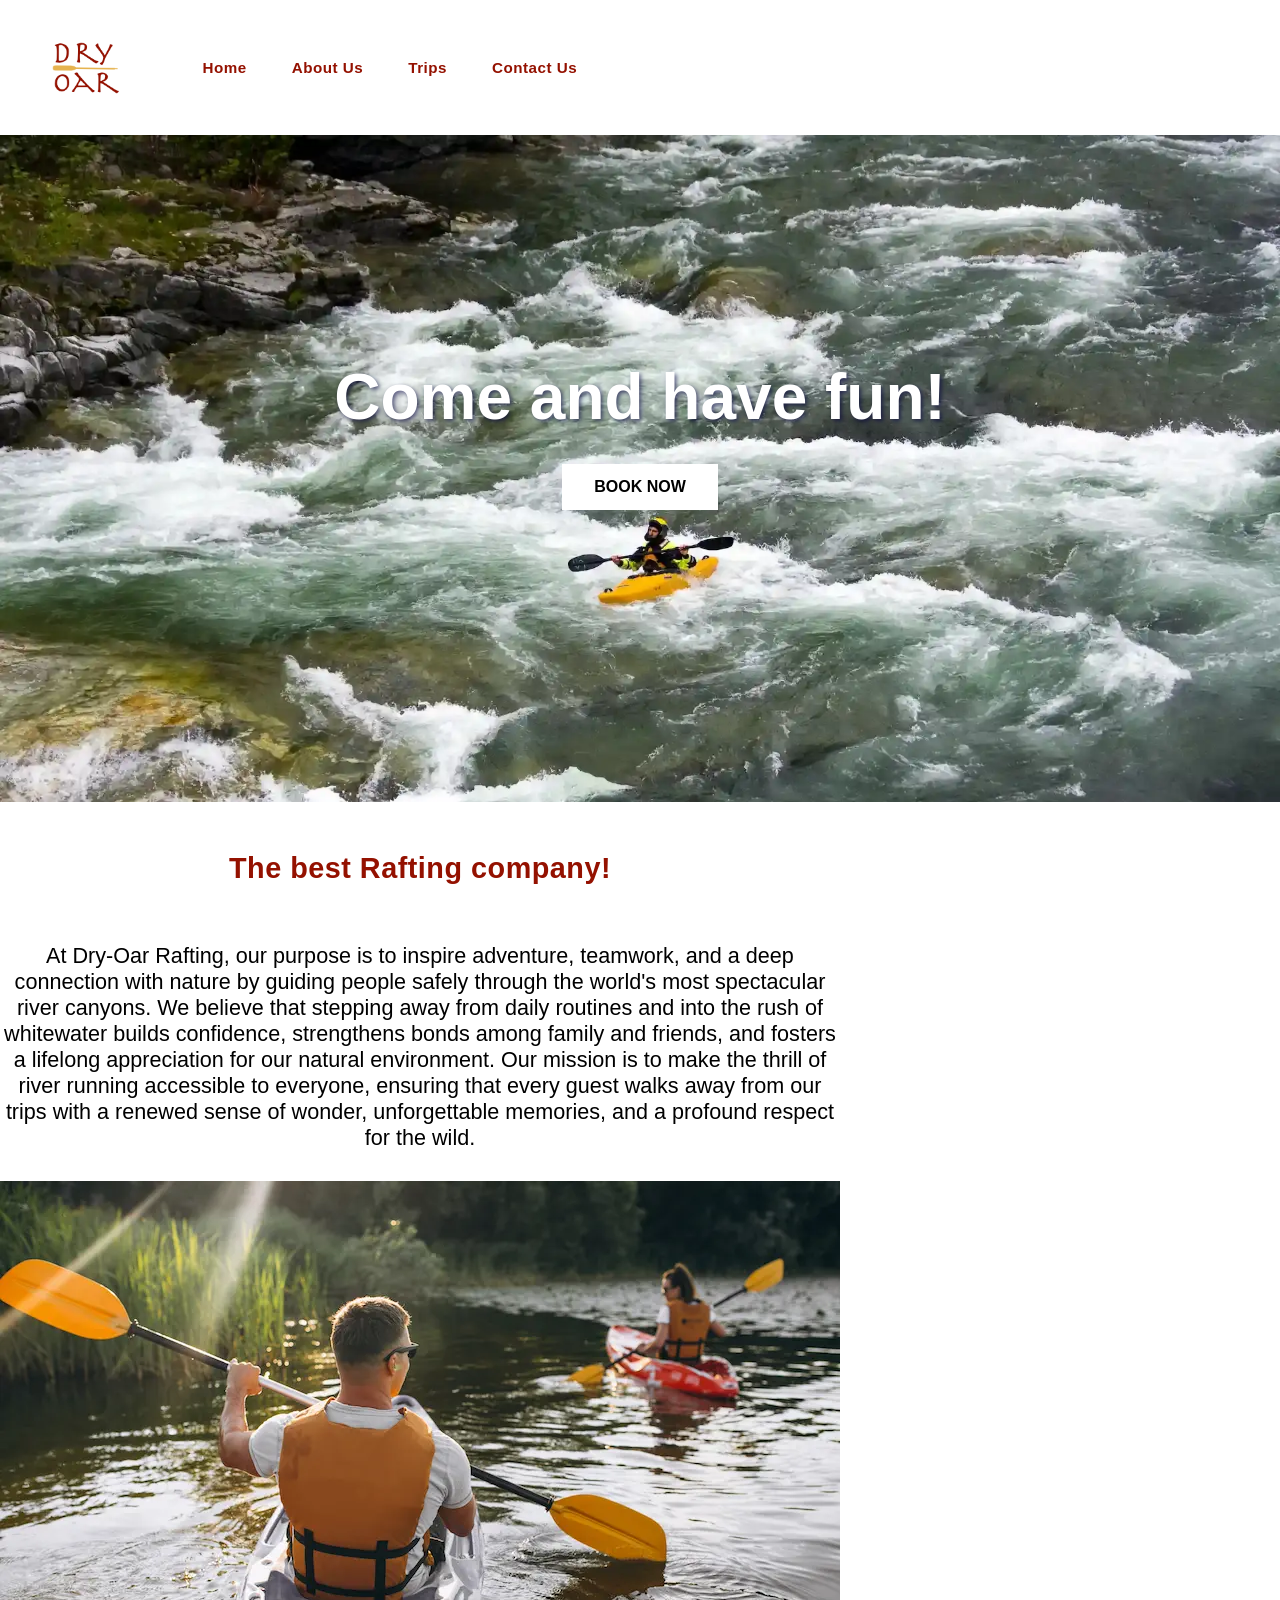
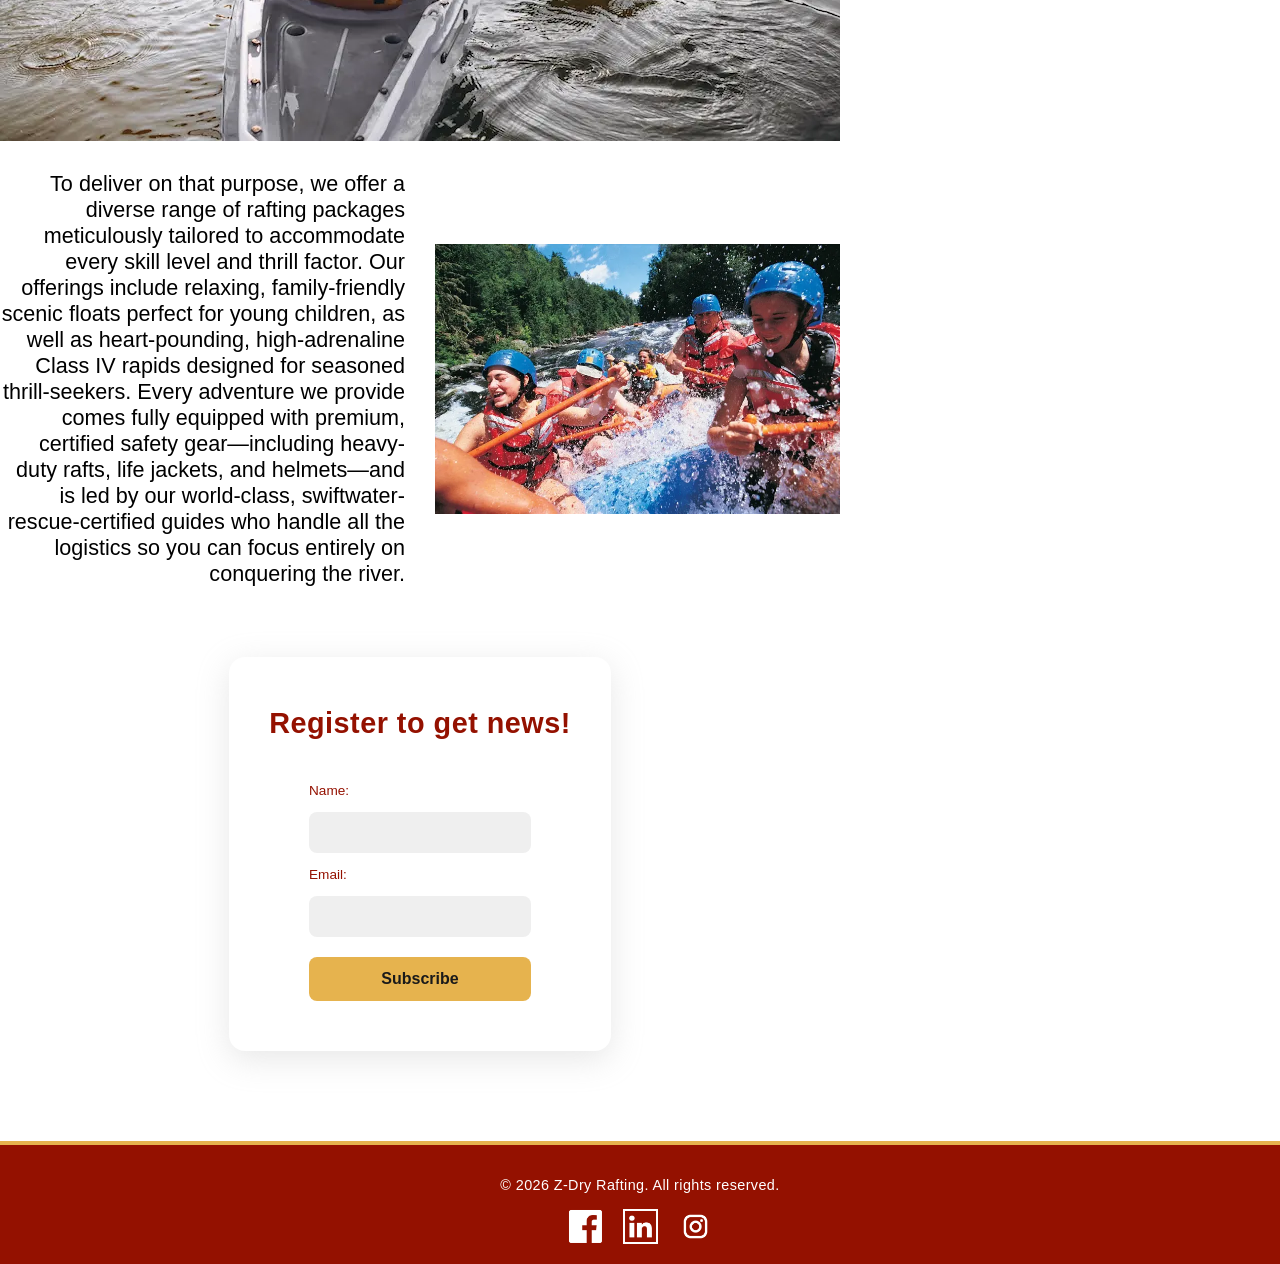
==== commit 1b4f1991: "aef" ====
--- a/wwr/index.html
+++ b/wwr/index.html
@@ -19,7 +19,7 @@
             <li><a href="index.html">Home</a></li>
             <li><a href="about.html">About Us</a></li>
             <li><a href="trips.html">Trips</a></li>
-            <li><a href="contact.html">Contact us</a></li>
+            <li><a href="contact.html">Contact Us</a></li>
         </ul>
         </nav>
     </header>
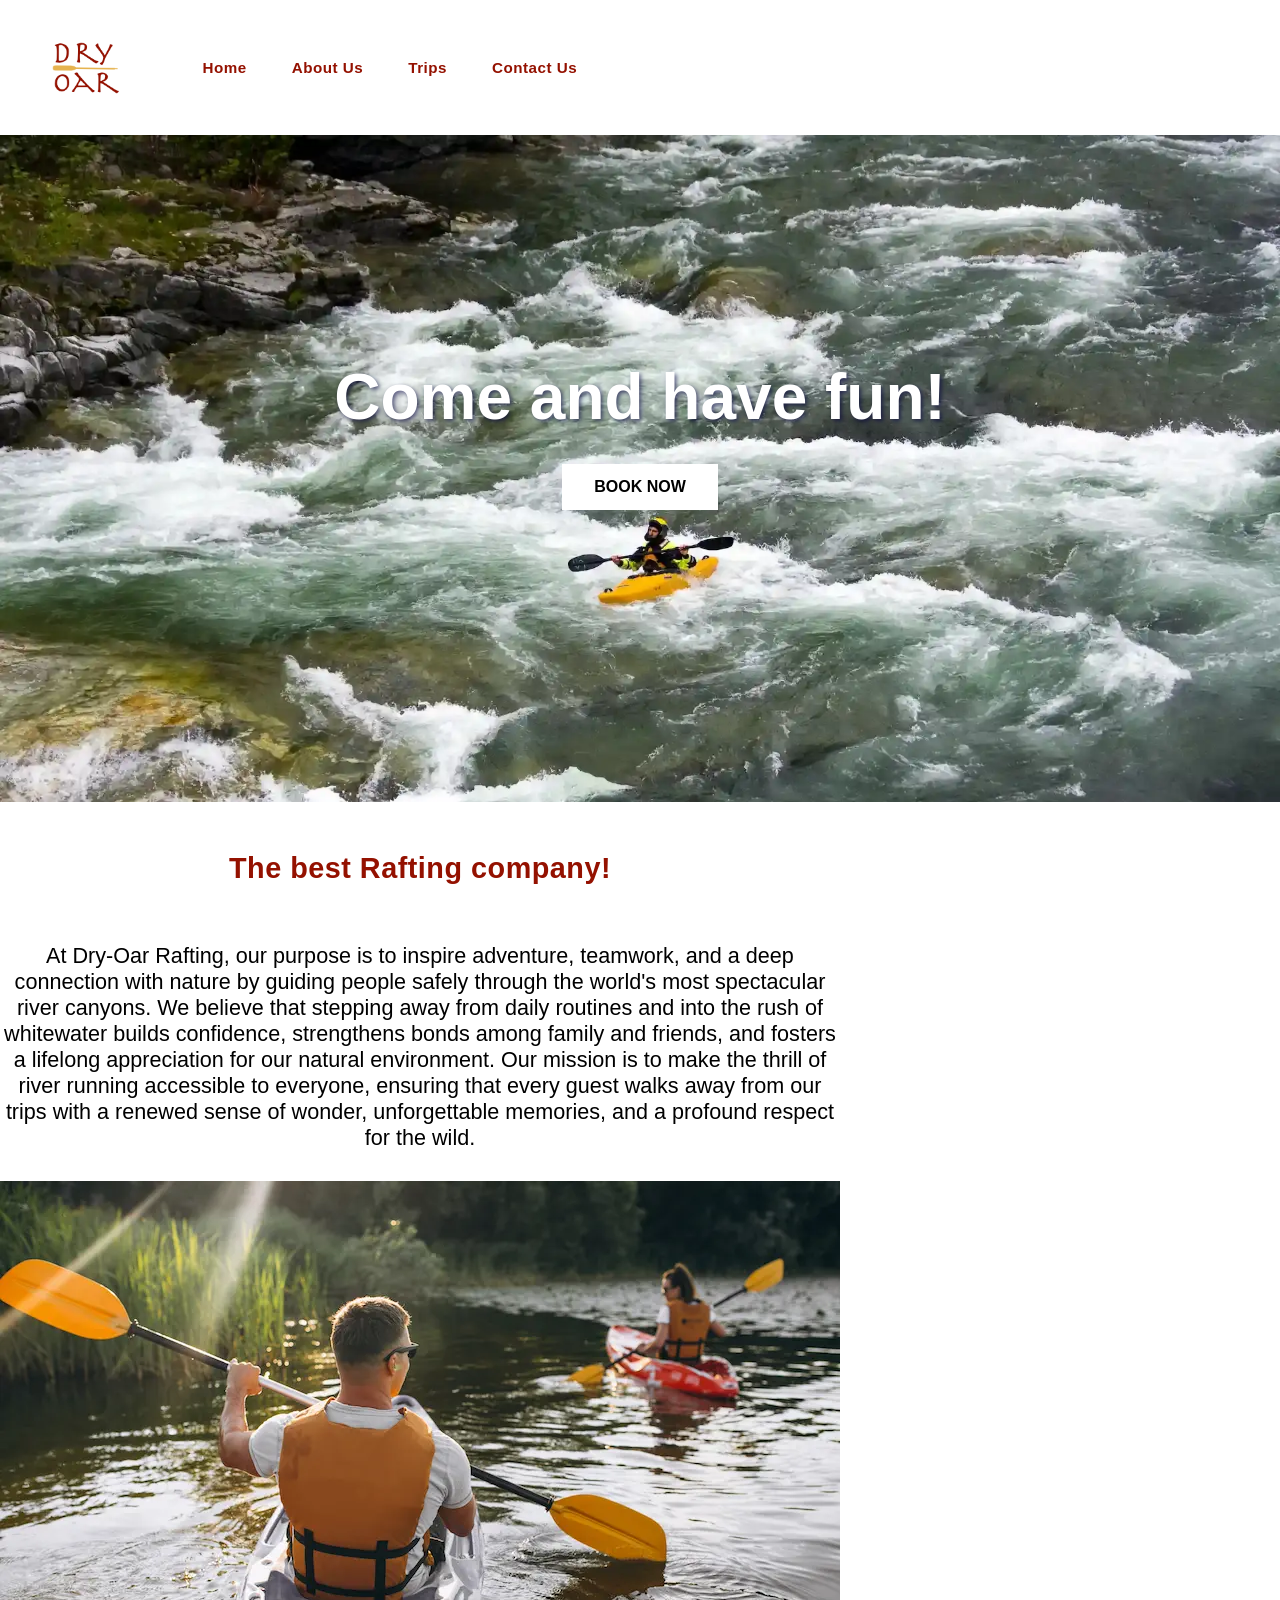
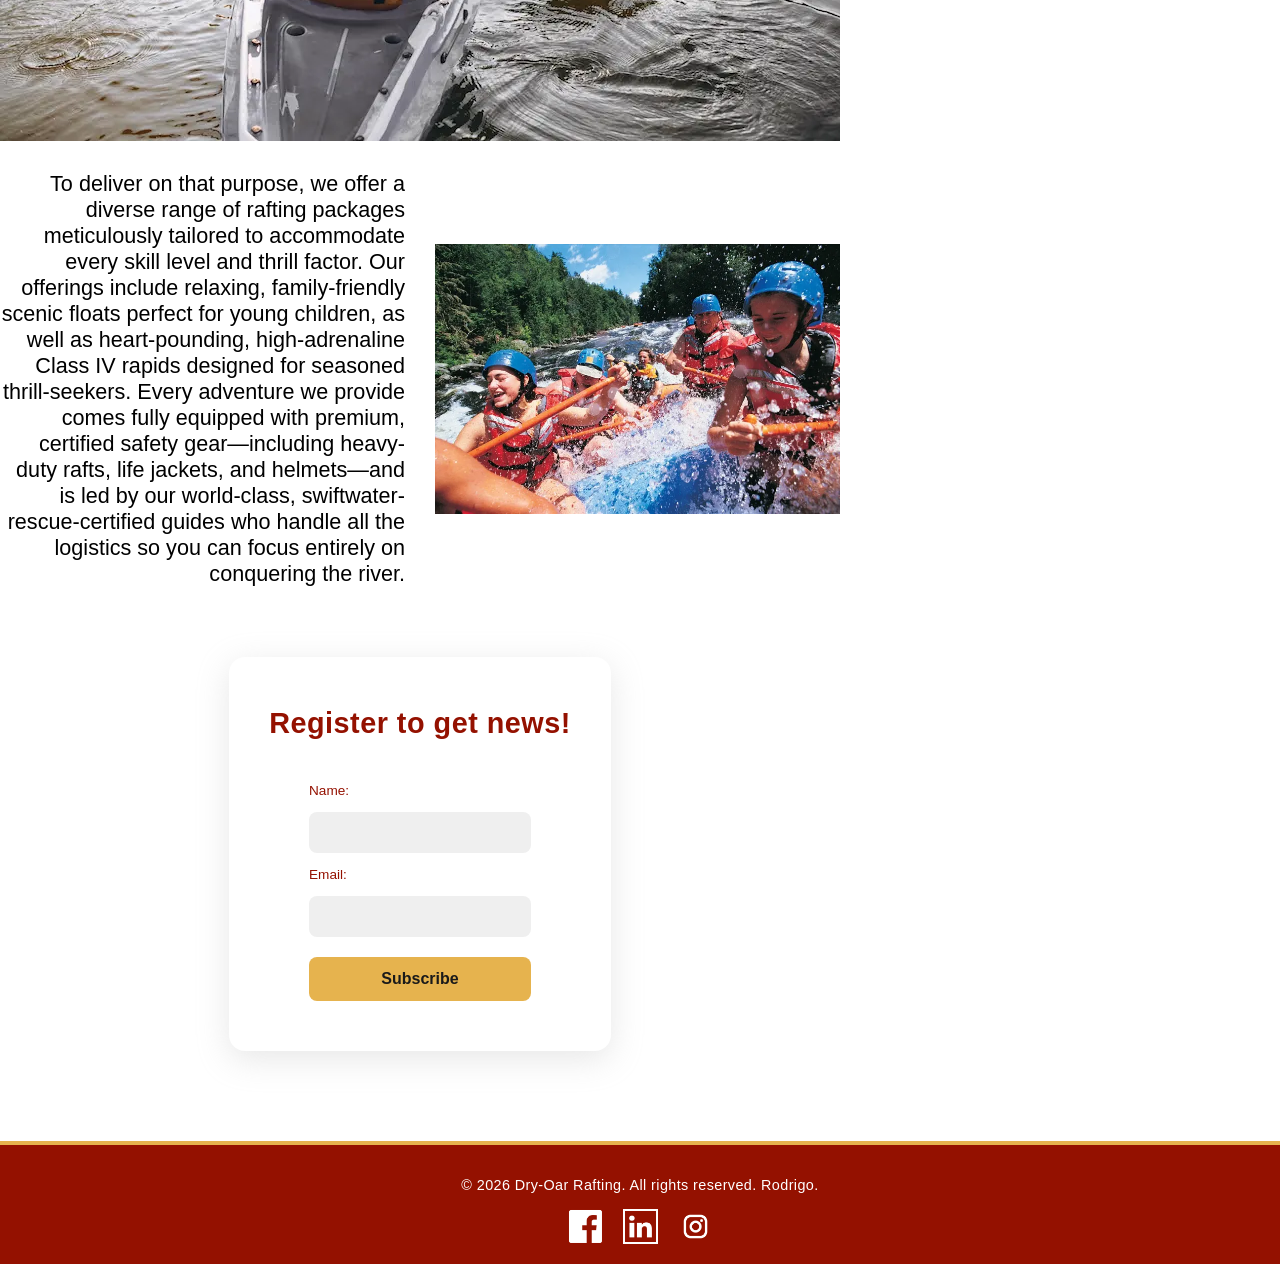
==== commit 804ed27d: "j" ====
--- a/wwr/index.html
+++ b/wwr/index.html
@@ -7,7 +7,7 @@
     <meta charset="UTF-8">
     <meta name="author" content="Rodrigo">
     <meta name="viewport" content="width=device-width, initial-scale=1.0">
-    <title>Home - Dry-Oar</title>
+    <title>Home Dry-Oar</title>
     <link rel="stylesheet" href="styles/rafting.css">
 
 </head>
@@ -61,7 +61,7 @@
         </div>  
     </main>
     <footer>
-        <p>© 2026 Z-Dry Rafting. All rights reserved.</p>
+        <p>© 2026 Dry-Oar Rafting. All rights reserved. Rodrigo.</p>
     <nav class="socialmedia">
     <a href="https://facebook.com">
         <img src="images/facebook.png" alt="Facebook Icon" width="35">
